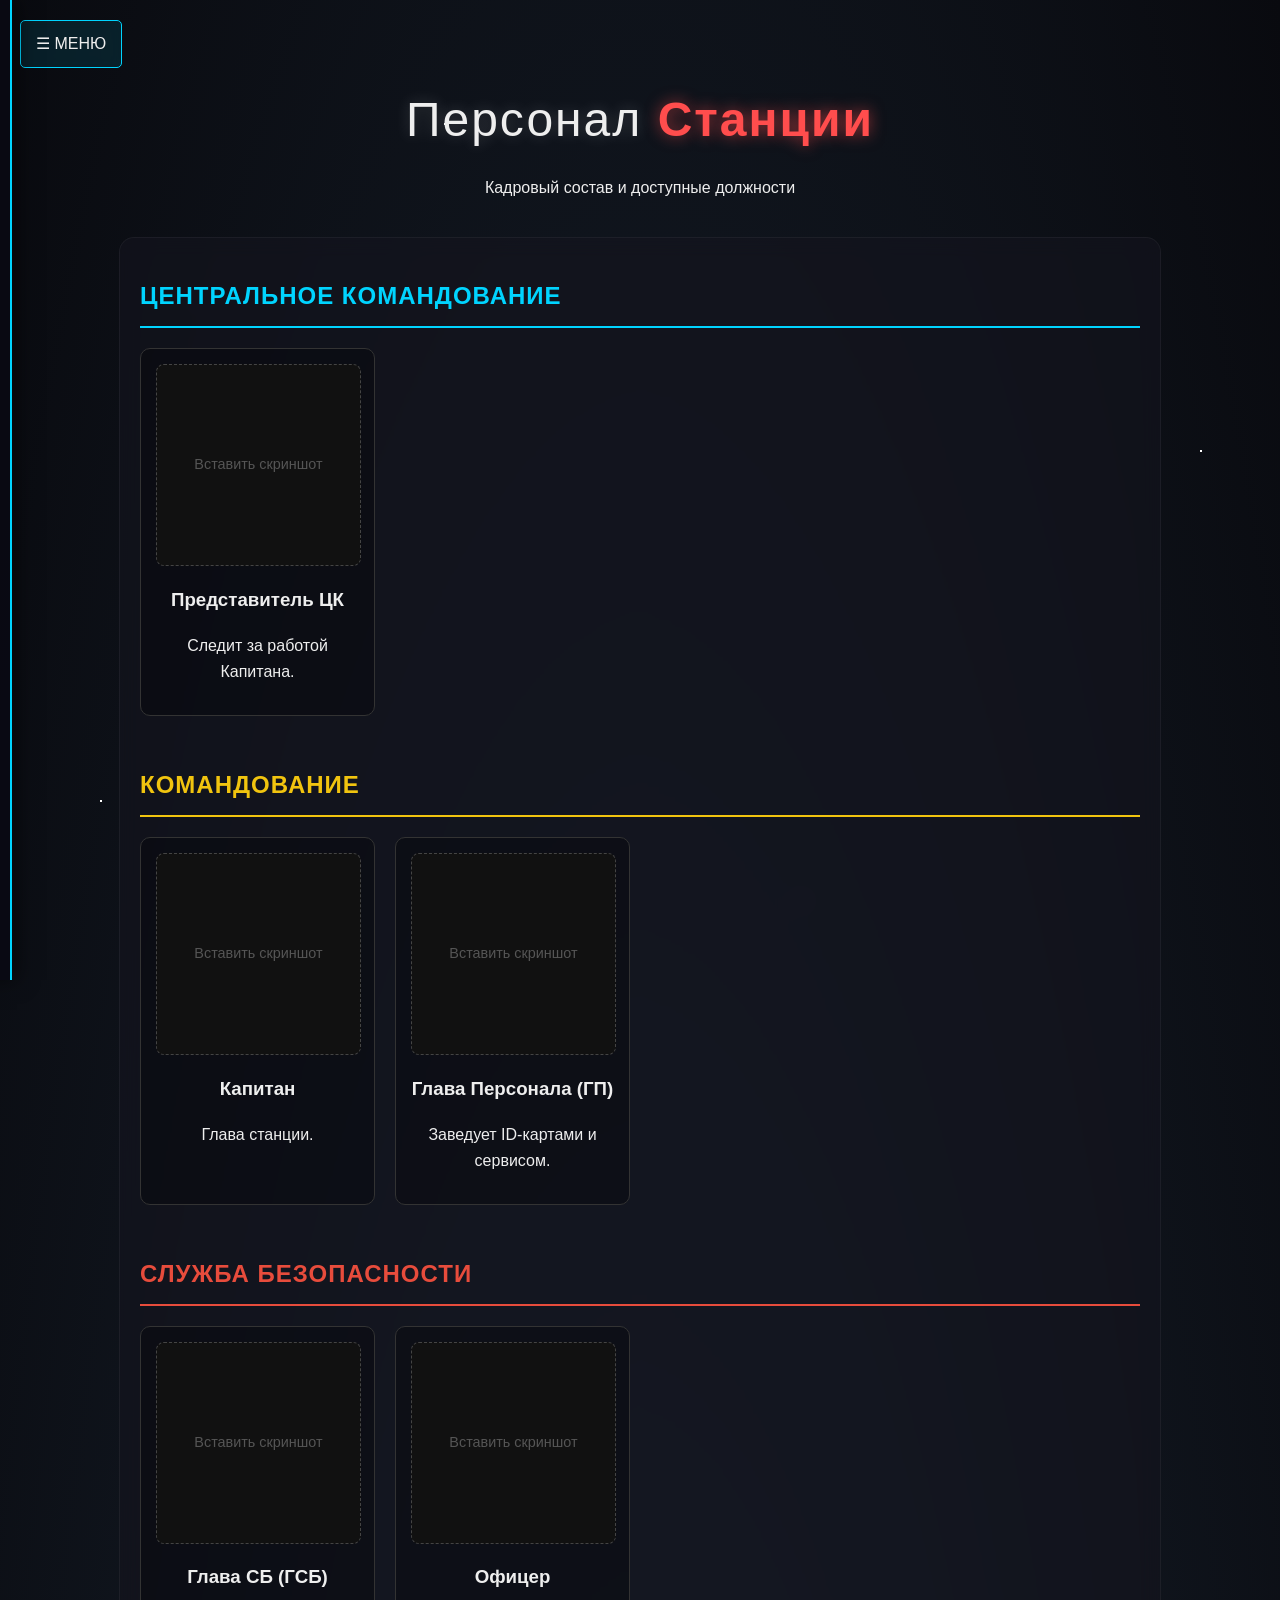
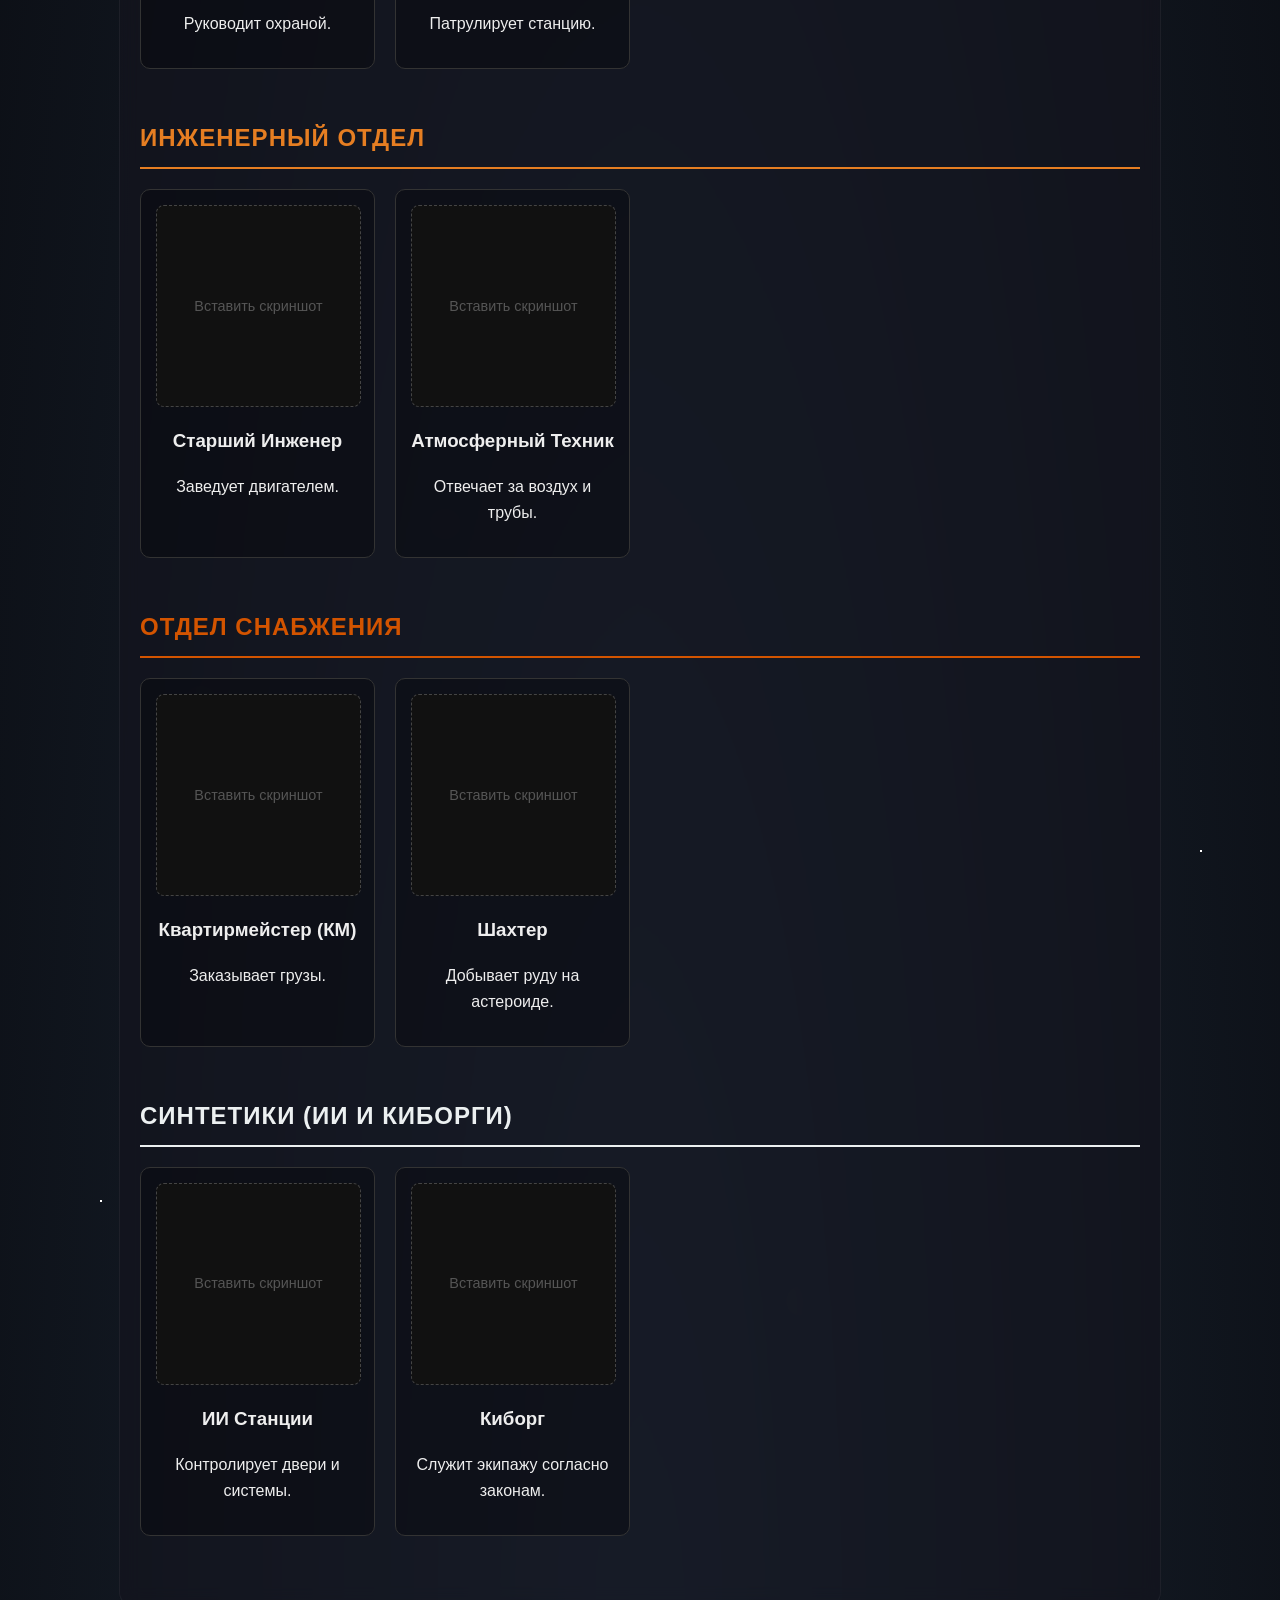
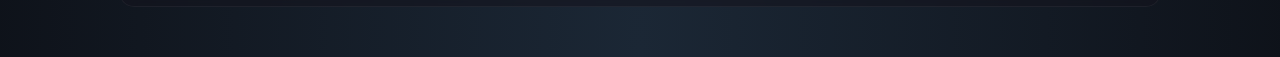
==== jobs.html @ e3b5677e "Create jobs.html" ====
<!DOCTYPE html>
<html lang="ru">
<head>
    <meta charset="UTF-8">
    <meta name="viewport" content="width=device-width, initial-scale=1.0">
    <title>Профессии | NovaCurse</title>
    <link rel="stylesheet" href="style.css">
</head>
<body>
    <div class="space"><div class="stars"></div></div>
    
    <div class="menu-trigger" onclick="toggleMenu()">☰ МЕНЮ</div>
    <aside class="sidebar" id="sidebar">
        <div class="close-btn" onclick="toggleMenu()">×</div>
        <div class="menu-section">
            <h3>Навигация</h3>
            <ul>
                <li><a href="index.html">Главная</a></li>
                <li><a href="laws.html">Коды и Закон</a></li>
                <li><a href="jobs.html">Профессии</a></li>
                <li><a href="srp.html">СРП Отделов</a></li>
            </ul>
        </div>
    </aside>

    <header>
        <h1 class="aesthetic-title">Персонал <span class="red-glow">Станции</span></h1>
        <p>Кадровый состав и доступные должности</p>
    </header>

    <main class="content-wrapper">
        
        <section class="dept-section">
            <h2 class="dept-title dept-cc">Центральное Командование</h2>
            <div class="job-grid">
                <div class="job-card">
                    <div class="job-portrait">Вставить скриншот</div>
                    <h3>Представитель ЦК</h3>
                    <p>Следит за работой Капитана.</p>
                </div>
            </div>
        </section>

        <section class="dept-section">
            <h2 class="dept-title dept-cmd">Командование</h2>
            <div class="job-grid">
                <div class="job-card">
                    <div class="job-portrait">Вставить скриншот</div>
                    <h3>Капитан</h3>
                    <p>Глава станции.</p>
                </div>
                <div class="job-card">
                    <div class="job-portrait">Вставить скриншот</div>
                    <h3>Глава Персонала (ГП)</h3>
                    <p>Заведует ID-картами и сервисом.</p>
                </div>
            </div>
        </section>

        <section class="dept-section">
            <h2 class="dept-title dept-sec">Служба Безопасности</h2>
            <div class="job-grid">
                <div class="job-card">
                    <div class="job-portrait">Вставить скриншот</div>
                    <h3>Глава СБ (ГСБ)</h3>
                    <p>Руководит охраной.</p>
                </div>
                <div class="job-card">
                    <div class="job-portrait">Вставить скриншот</div>
                    <h3>Офицер</h3>
                    <p>Патрулирует станцию.</p>
                </div>
            </div>
        </section>

        <section class="dept-section">
            <h2 class="dept-title dept-eng">Инженерный Отдел</h2>
            <div class="job-grid">
                <div class="job-card">
                    <div class="job-portrait">Вставить скриншот</div>
                    <h3>Старший Инженер</h3>
                    <p>Заведует двигателем.</p>
                </div>
                <div class="job-card">
                    <div class="job-portrait">Вставить скриншот</div>
                    <h3>Атмосферный Техник</h3>
                    <p>Отвечает за воздух и трубы.</p>
                </div>
            </div>
        </section>

        <section class="dept-section">
            <h2 class="dept-title dept-sup">Отдел Снабжения</h2>
            <div class="job-grid">
                <div class="job-card">
                    <div class="job-portrait">Вставить скриншот</div>
                    <h3>Квартирмейстер (КМ)</h3>
                    <p>Заказывает грузы.</p>
                </div>
                <div class="job-card">
                    <div class="job-portrait">Вставить скриншот</div>
                    <h3>Шахтер</h3>
                    <p>Добывает руду на астероиде.</p>
                </div>
            </div>
        </section>

        <section class="dept-section">
            <h2 class="dept-title dept-synth">Синтетики (ИИ и Киборги)</h2>
            <div class="job-grid">
                <div class="job-card">
                    <div class="job-portrait">Вставить скриншот</div>
                    <h3>ИИ Станции</h3>
                    <p>Контролирует двери и системы.</p>
                </div>
                <div class="job-card">
                    <div class="job-portrait">Вставить скриншот</div>
                    <h3>Киборг</h3>
                    <p>Служит экипажу согласно законам.</p>
                </div>
            </div>
        </section>

    </main>

    <script>function toggleMenu() { document.getElementById('sidebar').classList.toggle('active'); }</script>
</body>
</html>
---- style.css ----
body {
    background: radial-gradient(ellipse at bottom, #1B2735 0%, #090A0F 100%);
    color: #eee;
    font-family: 'Segoe UI', Roboto, Helvetica, Arial, sans-serif;
    margin: 0;
    min-height: 100vh;
    overflow-x: hidden;
    line-height: 1.6;
}

/* Космос на фоне */
.space { position: fixed; top: 0; left: 0; width: 100%; height: 100%; z-index: -1; }
.stars { width: 2px; height: 2px; background: transparent; box-shadow: 444px 123px #FFF, 1200px 450px #FFF, 800px 900px #FFF, 200px 300px #FFF, 1500px 100px #FFF, 100px 800px #FFF; animation: animStar 50s linear infinite; }
.stars:after { content: " "; position: absolute; top: 2000px; width: 2px; height: 2px; background: transparent; box-shadow: 444px 123px #FFF, 1200px 450px #FFF, 800px 900px #FFF, 200px 300px #FFF, 1500px 100px #FFF, 100px 800px #FFF; }
@keyframes animStar { from { transform: translateY(0px); } to { transform: translateY(-2000px); } }

/* Шапка и эстетичные заголовки */
header { text-align: center; padding: 50px 20px 20px; }
.glitch-text { font-size: 3em; font-weight: bold; animation: colorShift 4s infinite; text-shadow: 0 0 20px currentColor; }
@keyframes colorShift { 0% { color: #ff3333; } 50% { color: #3388ff; } 100% { color: #ff3333; } }

.aesthetic-title {
    font-size: 3em;
    font-weight: 300;
    letter-spacing: 2px;
    margin-bottom: 5px;
    text-shadow: 0 0 15px rgba(255, 255, 255, 0.2);
}
.red-glow { color: #ff4d4d; text-shadow: 0 0 15px rgba(255, 77, 77, 0.6); font-weight: bold; }

/* Скрытое меню */
.menu-trigger { position: fixed; top: 20px; left: 20px; background: rgba(0, 212, 255, 0.1); padding: 10px 15px; border: 1px solid #00d4ff; cursor: pointer; z-index: 100; border-radius: 5px; transition: 0.3s; backdrop-filter: blur(5px); }
.menu-trigger:hover { background: rgba(0, 212, 255, 0.3); }
.sidebar { position: fixed; left: -280px; top: 0; width: 250px; height: 100%; background: rgba(10, 10, 20, 0.95); border-right: 2px solid #00d4ff; transition: 0.4s cubic-bezier(0.4, 0, 0.2, 1); z-index: 1000; padding: 40px 20px; box-shadow: 5px 0 20px rgba(0,0,0,0.5); }
.sidebar.active { left: 0; }
.close-btn { position: absolute; top: 10px; right: 20px; font-size: 30px; cursor: pointer; color: #00d4ff; }
.menu-section a { display: block; color: #00d4ff; text-decoration: none; padding: 12px 0; border-bottom: 1px solid #222; transition: 0.2s; }
.menu-section a:hover { padding-left: 10px; color: #fff; border-bottom-color: #00d4ff; }

/* Контентные блоки */
.content-wrapper { max-width: 1000px; margin: 0 auto; padding: 20px; background: rgba(20, 20, 30, 0.6); border-radius: 15px; border: 1px solid rgba(255,255,255,0.05); backdrop-filter: blur(10px); margin-bottom: 50px; }

/* --- КОДЫ УГРОЗЫ --- */
.alert-code { border-left: 5px solid; padding: 20px; margin: 20px 0; background: rgba(0, 0, 0, 0.4); border-radius: 0 10px 10px 0; }
.alert-code h3 { margin-top: 0; display: flex; align-items: center; gap: 10px; }
.code-green { border-color: #2ecc71; } .code-green h3 { color: #2ecc71; }
.code-blue { border-color: #3498db; } .code-blue h3 { color: #3498db; }
.code-yellow { border-color: #f1c40f; } .code-yellow h3 { color: #f1c40f; }
.code-amber { border-color: #e67e22; } .code-amber h3 { color: #e67e22; }
.code-red { border-color: #e74c3c; } .code-red h3 { color: #e74c3c; }
.code-purple { border-color: #9b59b6; } .code-purple h3 { color: #9b59b6; }

/* --- ПРОФЕССИИ --- */
.dept-section { margin-bottom: 50px; }
.dept-title { border-bottom: 2px solid; padding-bottom: 10px; margin-bottom: 20px; text-transform: uppercase; letter-spacing: 1px; }
.job-grid { display: grid; grid-template-columns: repeat(auto-fill, minmax(220px, 1fr)); gap: 20px; }
.job-card { background: rgba(0,0,0,0.3); border: 1px solid #333; border-radius: 10px; padding: 15px; text-align: center; transition: 0.3s; }
.job-card:hover { transform: translateY(-5px); box-shadow: 0 5px 15px rgba(0,0,0,0.5); }
/* Место под скриншот персонажа */
.job-portrait { width: 100%; height: 200px; background: #111; border-radius: 8px; margin-bottom: 15px; display: flex; align-items: center; justify-content: center; color: #555; border: 1px dashed #444; font-size: 0.9em; }

/* Цвета отделов */
.dept-cmd { border-color: #f1c40f; color: #f1c40f; }
.dept-sec { border-color: #e74c3c; color: #e74c3c; }
.dept-eng { border-color: #e67e22; color: #e67e22; }
.dept-srv { border-color: #2ecc71; color: #2ecc71; }
.dept-sup { border-color: #d35400; color: #d35400; }
.dept-cc { border-color: #00d4ff; color: #00d4ff; }
.dept-synth { border-color: #ecf0f1; color: #ecf0f1; }
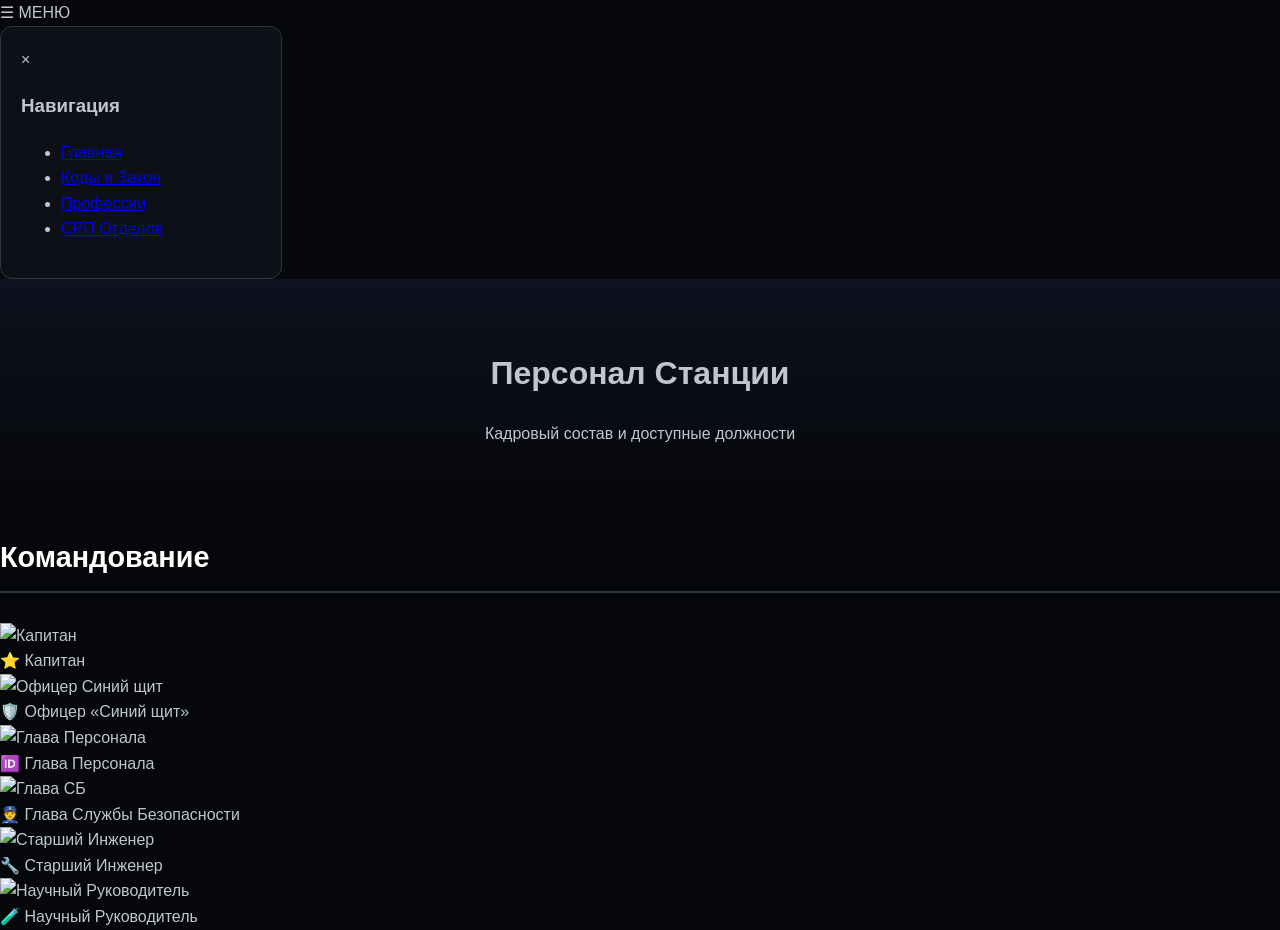
==== commit 56909ab8: "Update jobs.html" ====
--- a/jobs.html
+++ b/jobs.html
@@ -28,101 +28,53 @@
         <p>Кадровый состав и доступные должности</p>
     </header>
 
-    <main class="content-wrapper">
-        
-        <section class="dept-section">
-            <h2 class="dept-title dept-cc">Центральное Командование</h2>
-            <div class="job-grid">
-                <div class="job-card">
-                    <div class="job-portrait">Вставить скриншот</div>
-                    <h3>Представитель ЦК</h3>
-                    <p>Следит за работой Капитана.</p>
-                </div>
-            </div>
-        </section>
+<h2 class="section-title">Командование</h2>
+<div class="jobs-grid">
+    <div class="job-card">
+        <img src="images/captain.png" alt="Капитан" class="job-sprite">
+        <div class="job-info">
+            <span class="job-icon">⭐</span>
+            <span class="job-name">Капитан</span>
+        </div>
+    </div>
 
-        <section class="dept-section">
-            <h2 class="dept-title dept-cmd">Командование</h2>
-            <div class="job-grid">
-                <div class="job-card">
-                    <div class="job-portrait">Вставить скриншот</div>
-                    <h3>Капитан</h3>
-                    <p>Глава станции.</p>
-                </div>
-                <div class="job-card">
-                    <div class="job-portrait">Вставить скриншот</div>
-                    <h3>Глава Персонала (ГП)</h3>
-                    <p>Заведует ID-картами и сервисом.</p>
-                </div>
-            </div>
-        </section>
+    <div class="job-card">
+        <img src="images/blue_shield.png" alt="Офицер Синий щит" class="job-sprite">
+        <div class="job-info">
+            <span class="job-icon">🛡️</span>
+            <span class="job-name">Офицер «Синий щит»</span>
+        </div>
+    </div>
 
-        <section class="dept-section">
-            <h2 class="dept-title dept-sec">Служба Безопасности</h2>
-            <div class="job-grid">
-                <div class="job-card">
-                    <div class="job-portrait">Вставить скриншот</div>
-                    <h3>Глава СБ (ГСБ)</h3>
-                    <p>Руководит охраной.</p>
-                </div>
-                <div class="job-card">
-                    <div class="job-portrait">Вставить скриншот</div>
-                    <h3>Офицер</h3>
-                    <p>Патрулирует станцию.</p>
-                </div>
-            </div>
-        </section>
+    <div class="job-card">
+        <img src="images/hop.png" alt="Глава Персонала" class="job-sprite">
+        <div class="job-info">
+            <span class="job-icon">🆔</span>
+            <span class="job-name">Глава Персонала</span>
+        </div>
+    </div>
 
-        <section class="dept-section">
-            <h2 class="dept-title dept-eng">Инженерный Отдел</h2>
-            <div class="job-grid">
-                <div class="job-card">
-                    <div class="job-portrait">Вставить скриншот</div>
-                    <h3>Старший Инженер</h3>
-                    <p>Заведует двигателем.</p>
-                </div>
-                <div class="job-card">
-                    <div class="job-portrait">Вставить скриншот</div>
-                    <h3>Атмосферный Техник</h3>
-                    <p>Отвечает за воздух и трубы.</p>
-                </div>
-            </div>
-        </section>
+    <div class="job-card">
+        <img src="images/hos.png" alt="Глава СБ" class="job-sprite">
+        <div class="job-info">
+            <span class="job-icon">👮</span>
+            <span class="job-name">Глава Службы Безопасности</span>
+        </div>
+    </div>
 
-        <section class="dept-section">
-            <h2 class="dept-title dept-sup">Отдел Снабжения</h2>
-            <div class="job-grid">
-                <div class="job-card">
-                    <div class="job-portrait">Вставить скриншот</div>
-                    <h3>Квартирмейстер (КМ)</h3>
-                    <p>Заказывает грузы.</p>
-                </div>
-                <div class="job-card">
-                    <div class="job-portrait">Вставить скриншот</div>
-                    <h3>Шахтер</h3>
-                    <p>Добывает руду на астероиде.</p>
-                </div>
-            </div>
-        </section>
+    <div class="job-card">
+        <img src="images/ce.png" alt="Старший Инженер" class="job-sprite">
+        <div class="job-info">
+            <span class="job-icon">🔧</span>
+            <span class="job-name">Старший Инженер</span>
+        </div>
+    </div>
 
-        <section class="dept-section">
-            <h2 class="dept-title dept-synth">Синтетики (ИИ и Киборги)</h2>
-            <div class="job-grid">
-                <div class="job-card">
-                    <div class="job-portrait">Вставить скриншот</div>
-                    <h3>ИИ Станции</h3>
-                    <p>Контролирует двери и системы.</p>
-                </div>
-                <div class="job-card">
-                    <div class="job-portrait">Вставить скриншот</div>
-                    <h3>Киборг</h3>
-                    <p>Служит экипажу согласно законам.</p>
-                </div>
-            </div>
-        </section>
-
-    </main>
-
-    <script>function toggleMenu() { document.getElementById('sidebar').classList.toggle('active'); }</script>
-</body>
-</html>
+    <div class="job-card">
+        <img src="images/rd.png" alt="Научный Руководитель" class="job-sprite">
+        <div class="job-info">
+            <span class="job-icon">🧪</span>
+            <span class="job-name">Научный Руководитель</span>
+        </div>
+    </div>
+</div>
--- a/style.css
+++ b/style.css
@@ -1,69 +1,545 @@
-body {
-    background: radial-gradient(ellipse at bottom, #1B2735 0%, #090A0F 100%);
-    color: #eee;
-    font-family: 'Segoe UI', Roboto, Helvetica, Arial, sans-serif;
+/* =========================================
+   1. ПЕРЕМЕННЫЕ И ОСНОВА
+   ========================================= */
+:root {
+    --bg-color: #05070a;
+    --card-bg: rgba(22, 27, 34, 0.6); /* Полупрозрачность для блюра */
+    --sidebar-bg: rgba(15, 18, 25, 0.9);
+    --text-color: #c0c5ce;
+    --accent-blue: #58a6ff;
+    
+    /* Сочные цвета отделов */
+    --cmd-color: #ffcc00;
+    --sec-color: #ff4444;
+    --eng-color: #ff8800;
+    --med-color: #00ccff;
+    --sci-color: #ff00ff;
+    --cargo-color: #bb8844;
+    --srv-color: #44ff44;
+}
+
+html, body {
     margin: 0;
+    padding: 0;
+    width: 100%;
     min-height: 100vh;
+    color: var(--text-color);
+    font-family: 'Segoe UI', Tahoma, Geneva, Verdana, sans-serif;
+    line-height: 1.6;
     overflow-x: hidden;
-    line-height: 1.6;
-}
-
-/* Космос на фоне */
-.space { position: fixed; top: 0; left: 0; width: 100%; height: 100%; z-index: -1; }
-.stars { width: 2px; height: 2px; background: transparent; box-shadow: 444px 123px #FFF, 1200px 450px #FFF, 800px 900px #FFF, 200px 300px #FFF, 1500px 100px #FFF, 100px 800px #FFF; animation: animStar 50s linear infinite; }
-.stars:after { content: " "; position: absolute; top: 2000px; width: 2px; height: 2px; background: transparent; box-shadow: 444px 123px #FFF, 1200px 450px #FFF, 800px 900px #FFF, 200px 300px #FFF, 1500px 100px #FFF, 100px 800px #FFF; }
-@keyframes animStar { from { transform: translateY(0px); } to { transform: translateY(-2000px); } }
-
-/* Шапка и эстетичные заголовки */
-header { text-align: center; padding: 50px 20px 20px; }
-.glitch-text { font-size: 3em; font-weight: bold; animation: colorShift 4s infinite; text-shadow: 0 0 20px currentColor; }
-@keyframes colorShift { 0% { color: #ff3333; } 50% { color: #3388ff; } 100% { color: #ff3333; } }
-
-.aesthetic-title {
-    font-size: 3em;
-    font-weight: 300;
-    letter-spacing: 2px;
-    margin-bottom: 5px;
-    text-shadow: 0 0 15px rgba(255, 255, 255, 0.2);
-}
-.red-glow { color: #ff4d4d; text-shadow: 0 0 15px rgba(255, 77, 77, 0.6); font-weight: bold; }
-
-/* Скрытое меню */
-.menu-trigger { position: fixed; top: 20px; left: 20px; background: rgba(0, 212, 255, 0.1); padding: 10px 15px; border: 1px solid #00d4ff; cursor: pointer; z-index: 100; border-radius: 5px; transition: 0.3s; backdrop-filter: blur(5px); }
-.menu-trigger:hover { background: rgba(0, 212, 255, 0.3); }
-.sidebar { position: fixed; left: -280px; top: 0; width: 250px; height: 100%; background: rgba(10, 10, 20, 0.95); border-right: 2px solid #00d4ff; transition: 0.4s cubic-bezier(0.4, 0, 0.2, 1); z-index: 1000; padding: 40px 20px; box-shadow: 5px 0 20px rgba(0,0,0,0.5); }
-.sidebar.active { left: 0; }
-.close-btn { position: absolute; top: 10px; right: 20px; font-size: 30px; cursor: pointer; color: #00d4ff; }
-.menu-section a { display: block; color: #00d4ff; text-decoration: none; padding: 12px 0; border-bottom: 1px solid #222; transition: 0.2s; }
-.menu-section a:hover { padding-left: 10px; color: #fff; border-bottom-color: #00d4ff; }
-
-/* Контентные блоки */
-.content-wrapper { max-width: 1000px; margin: 0 auto; padding: 20px; background: rgba(20, 20, 30, 0.6); border-radius: 15px; border: 1px solid rgba(255,255,255,0.05); backdrop-filter: blur(10px); margin-bottom: 50px; }
-
-/* --- КОДЫ УГРОЗЫ --- */
-.alert-code { border-left: 5px solid; padding: 20px; margin: 20px 0; background: rgba(0, 0, 0, 0.4); border-radius: 0 10px 10px 0; }
-.alert-code h3 { margin-top: 0; display: flex; align-items: center; gap: 10px; }
-.code-green { border-color: #2ecc71; } .code-green h3 { color: #2ecc71; }
-.code-blue { border-color: #3498db; } .code-blue h3 { color: #3498db; }
-.code-yellow { border-color: #f1c40f; } .code-yellow h3 { color: #f1c40f; }
-.code-amber { border-color: #e67e22; } .code-amber h3 { color: #e67e22; }
-.code-red { border-color: #e74c3c; } .code-red h3 { color: #e74c3c; }
-.code-purple { border-color: #9b59b6; } .code-purple h3 { color: #9b59b6; }
-
-/* --- ПРОФЕССИИ --- */
-.dept-section { margin-bottom: 50px; }
-.dept-title { border-bottom: 2px solid; padding-bottom: 10px; margin-bottom: 20px; text-transform: uppercase; letter-spacing: 1px; }
-.job-grid { display: grid; grid-template-columns: repeat(auto-fill, minmax(220px, 1fr)); gap: 20px; }
-.job-card { background: rgba(0,0,0,0.3); border: 1px solid #333; border-radius: 10px; padding: 15px; text-align: center; transition: 0.3s; }
-.job-card:hover { transform: translateY(-5px); box-shadow: 0 5px 15px rgba(0,0,0,0.5); }
-/* Место под скриншот персонажа */
-.job-portrait { width: 100%; height: 200px; background: #111; border-radius: 8px; margin-bottom: 15px; display: flex; align-items: center; justify-content: center; color: #555; border: 1px dashed #444; font-size: 0.9em; }
-
-/* Цвета отделов */
-.dept-cmd { border-color: #f1c40f; color: #f1c40f; }
-.dept-sec { border-color: #e74c3c; color: #e74c3c; }
-.dept-eng { border-color: #e67e22; color: #e67e22; }
-.dept-srv { border-color: #2ecc71; color: #2ecc71; }
-.dept-sup { border-color: #d35400; color: #d35400; }
-.dept-cc { border-color: #00d4ff; color: #00d4ff; }
-.dept-synth { border-color: #ecf0f1; color: #ecf0f1; }
+    scroll-behavior: smooth;
+    background-color: var(--bg-color);
+}
+
+body { background: transparent !important; }
+
+#starfield {
+    position: fixed;
+    top: 0; left: 0;
+    width: 100%; height: 100%;
+    z-index: -2;
+    background: radial-gradient(circle at center, #1a1f2c 0%, #05070a 100%);
+}
+
+/* =========================================
+   2. ШАПКА И АНИМАЦИИ
+   ========================================= */
+header {
+    background: linear-gradient(180deg, rgba(17, 20, 36, 0.8) 0%, rgba(15, 17, 26, 0) 100%);
+    text-align: center;
+    padding: 3rem 1rem;
+}
+
+.glitch-text {
+    font-size: 3.5rem;
+    font-weight: 800;
+    animation: novaColor 10s infinite alternate ease-in-out, novaGlow 4s infinite alternate;
+}
+
+@keyframes novaColor {
+    0% { color: #4facfe; }
+    50% { color: #ff4d4d; }
+    100% { color: #a371f7; }
+}
+
+@keyframes novaGlow {
+    from { text-shadow: 0 0 10px rgba(79, 172, 254, 0.4); }
+    to { text-shadow: 0 0 25px rgba(163, 113, 247, 0.7); }
+}
+
+/* =========================================
+   3. МАКЕТ КОНТЕЙНЕРА
+   ========================================= */
+.container {
+    display: flex;
+    max-width: 1400px;
+    margin: 0 auto;
+    padding: 0 20px 40px 20px;
+    gap: 25px;
+    align-items: flex-start;
+}
+
+.sidebar {
+    width: 240px;
+    background: var(--sidebar-bg);
+    padding: 20px;
+    border-radius: 12px;
+    border: 1px solid #30363d;
+    position: sticky;
+    top: 20px;
+    z-index: 10;
+}
+
+.main-content { flex: 1; min-width: 0; }
+
+/* =========================================
+   4. ГЛАВНАЯ СЕТКА (КНОПКИ ИНДЕКСА)
+   ========================================= */
+.main-grid {
+    display: grid;
+    grid-template-columns: repeat(auto-fit, minmax(300px, 1fr));
+    gap: 25px;
+    padding: 20px 0;
+}
+
+.grid-card {
+    background: var(--card-bg);
+    backdrop-filter: blur(8px);
+    border: 1px solid #30363d;
+    border-radius: 16px;
+    padding: 40px 20px;
+    text-align: center;
+    text-decoration: none;
+    color: white;
+    display: flex;
+    flex-direction: column;
+    align-items: center;
+    transition: all 0.3s ease;
+}
+
+.grid-card:hover {
+    transform: translateY(-10px);
+    border-color: var(--accent-blue);
+    box-shadow: 0 10px 30px rgba(88, 166, 255, 0.2);
+}
+
+.card-icon { font-size: 4rem; margin-bottom: 20px; }
+
+/* =========================================
+   5. СЕТКА ОТДЕЛОВ (СРП ПЛИТКИ)
+   ========================================= */
+.section-title {
+    border-bottom: 2px solid #30363d;
+    padding-bottom: 10px;
+    margin-bottom: 30px;
+    font-size: 1.8rem;
+    color: #fff;
+}
+
+.dept-grid {
+    display: grid;
+    grid-template-columns: repeat(auto-fill, 260px); 
+    gap: 25px;
+    width: 100%;
+    margin-bottom: 40px;
+}
+
+.dept-card {
+    background: linear-gradient(145deg, rgba(30, 35, 45, 0.7), rgba(15, 18, 25, 0.8));
+    backdrop-filter: blur(12px);
+    border: 1px solid rgba(255, 255, 255, 0.1);
+    border-radius: 12px;
+    text-decoration: none;
+    transition: all 0.4s cubic-bezier(0.175, 0.885, 0.32, 1.275);
+    display: flex;
+    flex-direction: column;
+    overflow: hidden;
+    position: relative;
+    height: 190px;
+    box-shadow: 0 4px 15px rgba(0, 0, 0, 0.3);
+}
+
+/* Свечение при наведении */
+.dept-card::before {
+    content: '';
+    position: absolute;
+    top: 0; left: 0; right: 0; bottom: 0;
+    background: radial-gradient(circle at center, var(--glow-color), transparent 75%);
+    opacity: 0;
+    transition: opacity 0.4s ease;
+    z-index: 0;
+}
+
+.dept-card-inner {
+    padding: 25px;
+    height: 100%;
+    display: flex;
+    flex-direction: column;
+    align-items: center;
+    justify-content: center;
+    z-index: 1;
+}
+
+.dept-icon { 
+    font-size: 3.5rem; 
+    filter: drop-shadow(0 0 8px rgba(0,0,0,0.5));
+    transition: transform 0.3s ease;
+    animation: floatingIcon 4s ease-in-out infinite;
+}
+
+.dept-name {
+    color: #fff;
+    font-weight: 700;
+    font-size: 0.85rem;
+    text-transform: uppercase;
+    letter-spacing: 1.2px;
+    margin-top: 18px;
+    text-align: center;
+    text-shadow: 0 2px 4px rgba(0,0,0,0.5);
+}
+
+.dept-card:hover {
+    transform: translateY(-8px) scale(1.02);
+    border-color: rgba(255, 255, 255, 0.3);
+    box-shadow: 0 15px 35px rgba(0, 0, 0, 0.5);
+}
+
+.dept-card:hover::before {
+    opacity: 1;
+}
+
+.dept-card:hover .dept-icon {
+    transform: scale(1.1);
+}
+
+/* Цвета и свечение отделов */
+.dept-card.cmd { --glow-color: rgba(255, 204, 0, 0.15); border-bottom: 4px solid var(--cmd-color); }
+.dept-card.sec { --glow-color: rgba(255, 68, 68, 0.15); border-bottom: 4px solid var(--sec-color); }
+.dept-card.med { --glow-color: rgba(0, 204, 255, 0.15); border-bottom: 4px solid var(--med-color); }
+.dept-card.sci { --glow-color: rgba(255, 0, 255, 0.15); border-bottom: 4px solid var(--sci-color); }
+.dept-card.eng { --glow-color: rgba(255, 136, 0, 0.15); border-bottom: 4px solid var(--eng-color); }
+.dept-card.cargo { --glow-color: rgba(187, 136, 68, 0.15); border-bottom: 4px solid var(--cargo-color); }
+.dept-card.srv { --glow-color: rgba(68, 255, 68, 0.15); border-bottom: 4px solid var(--srv-color); }
+
+@keyframes floatingIcon {
+    0%, 100% { transform: translateY(0); }
+    50% { transform: translateY(-6px); }
+}
+
+/* =========================================
+   6. КАРТОЧКИ ТЕКСТА
+   ========================================= */
+section, .card {
+    background: var(--card-bg);
+    backdrop-filter: blur(10px);
+    border: 1px solid #30363d;
+    border-radius: 12px;
+    padding: 30px;
+    margin-bottom: 25px;
+    border-left: 5px solid var(--accent-blue);
+}
+
+.card-cmd { border-left-color: var(--cmd-color); }
+.card-sec { border-left-color: var(--sec-color); }
+.card-med { border-left-color: var(--med-color); }
+.card-eng { border-left-color: var(--eng-color); }
+
+.card ul { list-style: none; padding-left: 0; }
+.card li { position: relative; padding-left: 25px; margin-bottom: 12px; color: var(--text-color); }
+.card li::before { content: "●"; position: absolute; left: 0; color: inherit; }
+
+/* =========================================
+   7. АДАПТИВНОСТЬ
+   ========================================= */
+@media (max-width: 1000px) {
+    .container { flex-direction: column; }
+    .sidebar { width: 100%; position: relative; }
+    .dept-grid { 
+        grid-template-columns: repeat(auto-fit, minmax(240px, 1fr)); 
+    }
+}
+/* Стили для уровней угроз */
+.threat-container {
+    margin-top: 20px;
+    display: flex;
+    flex-direction: column;
+    gap: 15px;
+}
+
+.threat-item {
+    background: rgba(22, 27, 34, 0.4);
+    backdrop-filter: blur(10px);
+    border: 1px solid rgba(255, 255, 255, 0.1);
+    border-radius: 12px;
+    overflow: hidden;
+    transition: all 0.3s ease;
+}
+
+.threat-header {
+    padding: 20px;
+    cursor: pointer;
+    display: flex;
+    align-items: center;
+    list-style: none;
+    position: relative;
+}
+
+.threat-header::-webkit-details-marker { display: none; }
+
+.status-indicator {
+    width: 12px;
+    height: 12px;
+    border-radius: 50%;
+    margin-right: 15px;
+    display: inline-block;
+}
+
+.green .status-indicator {
+    background-color: #2ea043;
+    box-shadow: 0 0 10px #2ea043;
+}
+
+.status-name {
+    font-weight: 800;
+    text-transform: uppercase;
+    margin-right: 20px;
+}
+
+.green .status-name { color: #2ea043; }
+
+.threat-desc-short {
+    color: #8b949e;
+    font-size: 0.9rem;
+}
+
+.threat-content {
+    padding: 0 25px 25px 50px;
+    border-top: 1px solid rgba(255, 255, 255, 0.05);
+    animation: fadeIn 0.4s ease;
+}
+
+.announcement-box {
+    background: rgba(46, 160, 67, 0.1);
+    border-left: 4px solid #2ea043;
+    padding: 15px;
+    border-radius: 4px;
+    margin: 20px 0;
+}
+
+.play-btn {
+    background: #2ea043;
+    color: white;
+    border: none;
+    padding: 8px 16px;
+    border-radius: 6px;
+    cursor: pointer;
+    font-weight: 600;
+    transition: 0.2s;
+}
+
+.play-btn:hover { background: #3fb950; transform: scale(1.05); }
+
+.threat-info-grid {
+    display: grid;
+    grid-template-columns: 1fr 1fr;
+    gap: 20px;
+    margin-top: 20px;
+}
+
+.info-block h4 {
+    color: #fff;
+    margin-bottom: 8px;
+    border-bottom: 1px solid rgba(255,255,255,0.1);
+    padding-bottom: 5px;
+}
+
+@keyframes fadeIn {
+    from { opacity: 0; transform: translateY(-10px); }
+    to { opacity: 1; transform: translateY(0); }
+}
+/* Цвета для Синего кода */
+.threat-item.blue { border-left: 5px solid #0056b3; }
+.threat-item.blue .status-indicator, 
+.threat-item.blue .status-name { 
+    color: #58a6ff; 
+}
+.blue .status-indicator {
+    background-color: #58a6ff;
+    box-shadow: 0 0 10px #58a6ff;
+}
+.threat-item.blue .announcement-box {
+    background: rgba(88, 166, 255, 0.1);
+    border-left: 4px solid #58a6ff;
+}
+.threat-item.blue .play-btn {
+    background: #0056b3;
+}
+.threat-item.blue .play-btn:hover {
+    background: #0070e0;
+    box-shadow: 0 0 15px #58a6ff;
+}
+/* Цвета для Желтого кода */
+.threat-item.yellow { border-left: 5px solid #d29922; }
+.threat-item.yellow .status-indicator, 
+.threat-item.yellow .status-name { 
+    color: #e3b341; 
+}
+.yellow .status-indicator {
+    background-color: #e3b341;
+    box-shadow: 0 0 10px #e3b341;
+}
+.threat-item.yellow .announcement-box {
+    background: rgba(227, 179, 65, 0.1);
+    border-left: 4px solid #e3b341;
+}
+.threat-item.yellow .play-btn {
+    background: #d29922;
+    color: #0d1117; /* Темный текст для контраста на желтом */
+}
+.threat-item.yellow .play-btn:hover {
+    background: #f1b622;
+    box-shadow: 0 0 15px #e3b341;
+}
+/* Цвета для Фиолетового кода */
+.threat-item.violet { border-left: 5px solid #a371f7; }
+.threat-item.violet .status-indicator, 
+.threat-item.violet .status-name { 
+    color: #a371f7; 
+}
+.violet .status-indicator {
+    background-color: #a371f7;
+    box-shadow: 0 0 10px #a371f7;
+}
+.threat-item.violet .announcement-box {
+    background: rgba(163, 113, 247, 0.1);
+    border-left: 4px solid #a371f7;
+}
+.threat-item.violet .play-btn {
+    background: #7d46e4;
+}
+.threat-item.violet .play-btn:hover {
+    background: #905cf2;
+    box-shadow: 0 0 15px #a371f7;
+}
+
+/* Особенность для фиолетового контента: акцент на запретах */
+.threat-item.violet b {
+    color: #f85149; /* Красный акцент для слова ЗАПРЕЩЕНА */
+}
+/* Уровень угрозы Гамма — в цвет скриншота */
+.threat-item.gamma { 
+    border-left: 5px solid #a35b71; /* Тот самый розовато-бордовый цвет */
+    background: rgba(163, 91, 113, 0.05); 
+}
+
+.threat-item.gamma .status-indicator, 
+.threat-item.gamma .status-name { 
+    color: #c47c92; 
+}
+
+.gamma .status-indicator {
+    background-color: #c47c92;
+    box-shadow: 0 0 10px rgba(163, 91, 113, 0.5);
+    /* Анимация мигания полностью удалена */
+}
+
+.threat-item.gamma .announcement-box {
+    background: rgba(163, 91, 113, 0.15);
+    border: 1px solid rgba(163, 91, 113, 0.3);
+    border-left: 6px solid #a35b71;
+}
+
+.threat-item.gamma .play-btn {
+    background: #a35b71;
+    color: #fff;
+}
+
+.threat-item.gamma .play-btn:hover {
+    background: #c47c92;
+    box-shadow: 0 0 15px rgba(196, 124, 146, 0.4);
+}
+
+/* Цвет важных акцентов внутри текста */
+.threat-item.gamma b {
+    color: #db97ab;
+}
+/* Уровень угрозы Сьерра — Цвет со скриншота */
+.threat-item.sierra { 
+    border-left: 5px solid #28a99e; /* Бирюзовый оттенок из примера */
+    background: rgba(40, 169, 158, 0.05); 
+}
+
+.threat-item.sierra .status-indicator, 
+.threat-item.sierra .status-name { 
+    color: #38c8bc; 
+}
+
+.sierra .status-indicator {
+    background-color: #38c8bc;
+    box-shadow: 0 0 10px #28a99e;
+}
+
+.threat-item.sierra .announcement-box {
+    background: rgba(40, 169, 158, 0.1);
+    border: 1px solid rgba(40, 169, 158, 0.2);
+    border-left: 6px solid #28a99e;
+}
+
+.threat-item.sierra .play-btn {
+    background: #28a99e;
+    color: #fff;
+}
+
+.threat-item.sierra .play-btn:hover {
+    background: #38c8bc;
+    box-shadow: 0 0 15px rgba(56, 200, 188, 0.4);
+}
+
+/* Акценты для текста Сьерра-кода */
+.threat-item.sierra b {
+    color: #4df0e1;
+}
+/* Уровень угрозы Дельта — Глубокий красный из скриншота */
+.threat-item.delta { 
+    border-left: 5px solid #5a1414; /* Темно-бордовый оттенок */
+    background: rgba(90, 20, 20, 0.1); 
+}
+
+.threat-item.delta .status-indicator, 
+.threat-item.delta .status-name { 
+    color: #cc3333; 
+}
+
+.delta .status-indicator {
+    background-color: #ff0000;
+    box-shadow: 0 0 15px #ff0000;
+}
+
+.threat-item.delta .announcement-box {
+    background: rgba(90, 20, 20, 0.3);
+    border: 1px solid rgba(255, 0, 0, 0.2);
+    border-left: 6px solid #ff0000;
+    animation: deltaPulse 2s infinite; /* Эффект тревоги */
+}
+
+.threat-item.delta .play-btn {
+    background: #5a1414;
+    color: #fff;
+    border: 1px solid #cc3333;
+}
+
+.threat-item.delta .play-btn:hover {
+    background: #cc3333;
+    box-shadow: 0 0 20px rgba(204, 51, 51, 0.5);
+}
+
+/* Красные акценты для критической информации */
+.threat-item.delta b {
+    color: #ff4444;
+}
+
+@keyframes deltaPulse {
+    0% { box-shadow: inset 0 0 0px rgba(255, 0, 0, 0); }
+    50% { box-shadow: inset 0 0 15px rgba(255, 0, 0, 0.2); }
+    100% { box-shadow: inset 0 0 0px rgba(255, 0, 0, 0); }
+}
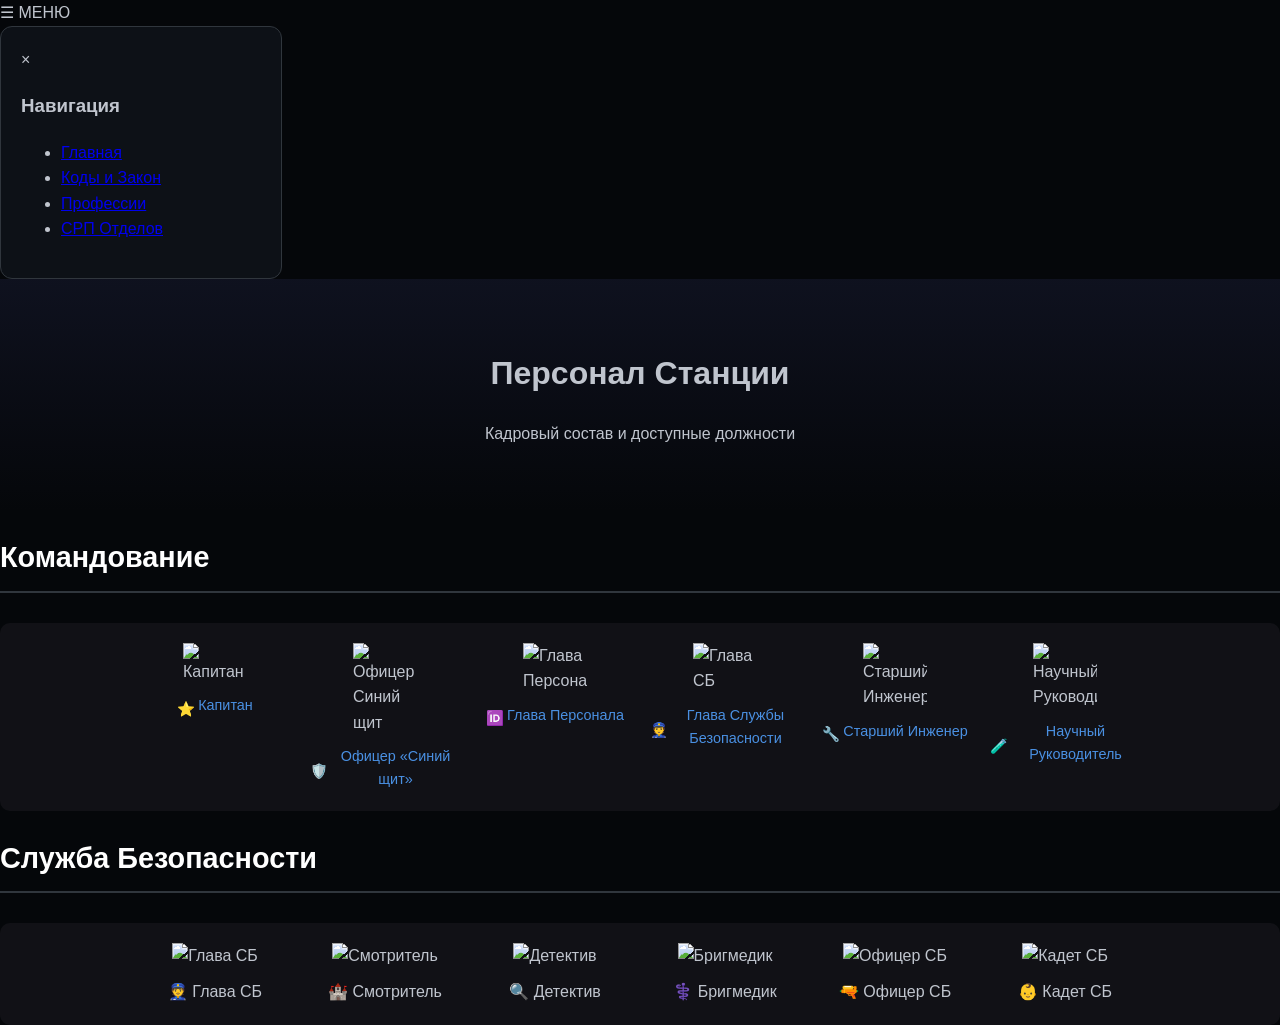
==== commit d559fbb1: "Update jobs.html" ====
--- a/jobs.html
+++ b/jobs.html
@@ -78,3 +78,67 @@
         </div>
     </div>
 </div>
+<h2 class="section-title">Служба Безопасности</h2>
+<div class="jobs-section">
+    <div class="jobs-grid">
+        <div class="job-card">
+            <div class="sprite-container">
+                <img src="images/hos.png" alt="Глава СБ" class="job-sprite">
+            </div>
+            <div class="job-footer">
+                <span class="job-icon">👮</span>
+                <span class="job-title">Глава СБ</span>
+            </div>
+        </div>
+
+        <div class="job-card">
+            <div class="sprite-container">
+                <img src="images/warden.png" alt="Смотритель" class="job-sprite">
+            </div>
+            <div class="job-footer">
+                <span class="job-icon">🏰</span>
+                <span class="job-title">Смотритель</span>
+            </div>
+        </div>
+
+        <div class="job-card">
+            <div class="sprite-container">
+                <img src="images/detective.png" alt="Детектив" class="job-sprite">
+            </div>
+            <div class="job-footer">
+                <span class="job-icon">🔍</span>
+                <span class="job-title">Детектив</span>
+            </div>
+        </div>
+
+        <div class="job-card">
+            <div class="sprite-container">
+                <img src="images/brigmedic.png" alt="Бригмедик" class="job-sprite">
+            </div>
+            <div class="job-footer">
+                <span class="job-icon">⚕️</span>
+                <span class="job-title">Бригмедик</span>
+            </div>
+        </div>
+
+        <div class="job-card">
+            <div class="sprite-container">
+                <img src="images/sec_officer.png" alt="Офицер СБ" class="job-sprite">
+            </div>
+            <div class="job-footer">
+                <span class="job-icon">🔫</span>
+                <span class="job-title">Офицер СБ</span>
+            </div>
+        </div>
+
+        <div class="job-card">
+            <div class="sprite-container">
+                <img src="images/cadet.png" alt="Кадет СБ" class="job-sprite">
+            </div>
+            <div class="job-footer">
+                <span class="job-icon">👶</span>
+                <span class="job-title">Кадет СБ</span>
+            </div>
+        </div>
+    </div>
+</div>
--- a/style.css
+++ b/style.css
@@ -1,545 +1,1181 @@
 /* =========================================
+
    1. ПЕРЕМЕННЫЕ И ОСНОВА
+
    ========================================= */
+
 :root {
+
     --bg-color: #05070a;
+
     --card-bg: rgba(22, 27, 34, 0.6); /* Полупрозрачность для блюра */
+
     --sidebar-bg: rgba(15, 18, 25, 0.9);
+
     --text-color: #c0c5ce;
+
     --accent-blue: #58a6ff;
+
     
+
     /* Сочные цвета отделов */
+
     --cmd-color: #ffcc00;
+
     --sec-color: #ff4444;
+
     --eng-color: #ff8800;
+
     --med-color: #00ccff;
+
     --sci-color: #ff00ff;
+
     --cargo-color: #bb8844;
+
     --srv-color: #44ff44;
-}
+
+}
+
+
 
 html, body {
+
     margin: 0;
+
     padding: 0;
+
     width: 100%;
+
     min-height: 100vh;
+
     color: var(--text-color);
+
     font-family: 'Segoe UI', Tahoma, Geneva, Verdana, sans-serif;
+
     line-height: 1.6;
+
     overflow-x: hidden;
+
     scroll-behavior: smooth;
+
     background-color: var(--bg-color);
-}
+
+}
+
+
 
 body { background: transparent !important; }
 
+
+
 #starfield {
+
     position: fixed;
+
     top: 0; left: 0;
+
     width: 100%; height: 100%;
+
     z-index: -2;
+
     background: radial-gradient(circle at center, #1a1f2c 0%, #05070a 100%);
-}
+
+}
+
+
 
 /* =========================================
+
    2. ШАПКА И АНИМАЦИИ
+
    ========================================= */
+
 header {
+
     background: linear-gradient(180deg, rgba(17, 20, 36, 0.8) 0%, rgba(15, 17, 26, 0) 100%);
+
     text-align: center;
+
     padding: 3rem 1rem;
-}
+
+}
+
+
 
 .glitch-text {
+
     font-size: 3.5rem;
+
     font-weight: 800;
+
     animation: novaColor 10s infinite alternate ease-in-out, novaGlow 4s infinite alternate;
-}
+
+}
+
+
 
 @keyframes novaColor {
+
     0% { color: #4facfe; }
+
     50% { color: #ff4d4d; }
+
     100% { color: #a371f7; }
-}
+
+}
+
+
 
 @keyframes novaGlow {
+
     from { text-shadow: 0 0 10px rgba(79, 172, 254, 0.4); }
+
     to { text-shadow: 0 0 25px rgba(163, 113, 247, 0.7); }
-}
+
+}
+
+
 
 /* =========================================
+
    3. МАКЕТ КОНТЕЙНЕРА
+
    ========================================= */
+
 .container {
+
     display: flex;
+
     max-width: 1400px;
+
     margin: 0 auto;
+
     padding: 0 20px 40px 20px;
+
     gap: 25px;
+
     align-items: flex-start;
-}
+
+}
+
+
 
 .sidebar {
+
     width: 240px;
+
     background: var(--sidebar-bg);
+
     padding: 20px;
+
     border-radius: 12px;
+
     border: 1px solid #30363d;
+
     position: sticky;
+
     top: 20px;
+
     z-index: 10;
-}
+
+}
+
+
 
 .main-content { flex: 1; min-width: 0; }
 
+
+
 /* =========================================
+
    4. ГЛАВНАЯ СЕТКА (КНОПКИ ИНДЕКСА)
+
    ========================================= */
+
 .main-grid {
+
     display: grid;
+
     grid-template-columns: repeat(auto-fit, minmax(300px, 1fr));
+
     gap: 25px;
+
     padding: 20px 0;
-}
+
+}
+
+
 
 .grid-card {
+
     background: var(--card-bg);
+
     backdrop-filter: blur(8px);
+
     border: 1px solid #30363d;
+
     border-radius: 16px;
+
     padding: 40px 20px;
+
     text-align: center;
+
     text-decoration: none;
+
     color: white;
+
     display: flex;
+
     flex-direction: column;
+
     align-items: center;
+
     transition: all 0.3s ease;
-}
+
+}
+
+
 
 .grid-card:hover {
+
     transform: translateY(-10px);
+
     border-color: var(--accent-blue);
+
     box-shadow: 0 10px 30px rgba(88, 166, 255, 0.2);
-}
+
+}
+
+
 
 .card-icon { font-size: 4rem; margin-bottom: 20px; }
 
+
+
 /* =========================================
+
    5. СЕТКА ОТДЕЛОВ (СРП ПЛИТКИ)
+
    ========================================= */
+
 .section-title {
+
     border-bottom: 2px solid #30363d;
+
     padding-bottom: 10px;
+
     margin-bottom: 30px;
+
     font-size: 1.8rem;
+
     color: #fff;
-}
+
+}
+
+
 
 .dept-grid {
+
     display: grid;
+
     grid-template-columns: repeat(auto-fill, 260px); 
+
     gap: 25px;
+
     width: 100%;
+
     margin-bottom: 40px;
-}
+
+}
+
+
 
 .dept-card {
+
     background: linear-gradient(145deg, rgba(30, 35, 45, 0.7), rgba(15, 18, 25, 0.8));
+
     backdrop-filter: blur(12px);
+
     border: 1px solid rgba(255, 255, 255, 0.1);
+
     border-radius: 12px;
+
     text-decoration: none;
+
     transition: all 0.4s cubic-bezier(0.175, 0.885, 0.32, 1.275);
+
     display: flex;
+
     flex-direction: column;
+
     overflow: hidden;
+
     position: relative;
+
     height: 190px;
+
     box-shadow: 0 4px 15px rgba(0, 0, 0, 0.3);
-}
+
+}
+
+
 
 /* Свечение при наведении */
+
 .dept-card::before {
+
     content: '';
+
     position: absolute;
+
     top: 0; left: 0; right: 0; bottom: 0;
+
     background: radial-gradient(circle at center, var(--glow-color), transparent 75%);
+
     opacity: 0;
+
     transition: opacity 0.4s ease;
+
     z-index: 0;
-}
+
+}
+
+
 
 .dept-card-inner {
+
     padding: 25px;
+
     height: 100%;
+
     display: flex;
+
     flex-direction: column;
+
     align-items: center;
+
     justify-content: center;
+
     z-index: 1;
-}
+
+}
+
+
 
 .dept-icon { 
+
     font-size: 3.5rem; 
+
     filter: drop-shadow(0 0 8px rgba(0,0,0,0.5));
+
     transition: transform 0.3s ease;
+
     animation: floatingIcon 4s ease-in-out infinite;
-}
+
+}
+
+
 
 .dept-name {
+
     color: #fff;
+
     font-weight: 700;
+
     font-size: 0.85rem;
+
     text-transform: uppercase;
+
     letter-spacing: 1.2px;
+
     margin-top: 18px;
+
     text-align: center;
+
     text-shadow: 0 2px 4px rgba(0,0,0,0.5);
-}
+
+}
+
+
 
 .dept-card:hover {
+
     transform: translateY(-8px) scale(1.02);
+
     border-color: rgba(255, 255, 255, 0.3);
+
     box-shadow: 0 15px 35px rgba(0, 0, 0, 0.5);
-}
+
+}
+
+
 
 .dept-card:hover::before {
+
     opacity: 1;
-}
+
+}
+
+
 
 .dept-card:hover .dept-icon {
+
     transform: scale(1.1);
-}
+
+}
+
+
 
 /* Цвета и свечение отделов */
+
 .dept-card.cmd { --glow-color: rgba(255, 204, 0, 0.15); border-bottom: 4px solid var(--cmd-color); }
+
 .dept-card.sec { --glow-color: rgba(255, 68, 68, 0.15); border-bottom: 4px solid var(--sec-color); }
+
 .dept-card.med { --glow-color: rgba(0, 204, 255, 0.15); border-bottom: 4px solid var(--med-color); }
+
 .dept-card.sci { --glow-color: rgba(255, 0, 255, 0.15); border-bottom: 4px solid var(--sci-color); }
+
 .dept-card.eng { --glow-color: rgba(255, 136, 0, 0.15); border-bottom: 4px solid var(--eng-color); }
+
 .dept-card.cargo { --glow-color: rgba(187, 136, 68, 0.15); border-bottom: 4px solid var(--cargo-color); }
+
 .dept-card.srv { --glow-color: rgba(68, 255, 68, 0.15); border-bottom: 4px solid var(--srv-color); }
 
+
+
 @keyframes floatingIcon {
+
     0%, 100% { transform: translateY(0); }
+
     50% { transform: translateY(-6px); }
-}
+
+}
+
+
 
 /* =========================================
+
    6. КАРТОЧКИ ТЕКСТА
+
    ========================================= */
+
 section, .card {
+
     background: var(--card-bg);
+
     backdrop-filter: blur(10px);
+
     border: 1px solid #30363d;
+
     border-radius: 12px;
+
     padding: 30px;
+
     margin-bottom: 25px;
+
     border-left: 5px solid var(--accent-blue);
-}
+
+}
+
+
 
 .card-cmd { border-left-color: var(--cmd-color); }
+
 .card-sec { border-left-color: var(--sec-color); }
+
 .card-med { border-left-color: var(--med-color); }
+
 .card-eng { border-left-color: var(--eng-color); }
 
+
+
 .card ul { list-style: none; padding-left: 0; }
+
 .card li { position: relative; padding-left: 25px; margin-bottom: 12px; color: var(--text-color); }
+
 .card li::before { content: "●"; position: absolute; left: 0; color: inherit; }
 
+
+
 /* =========================================
+
    7. АДАПТИВНОСТЬ
+
    ========================================= */
+
 @media (max-width: 1000px) {
+
     .container { flex-direction: column; }
+
     .sidebar { width: 100%; position: relative; }
+
     .dept-grid { 
+
         grid-template-columns: repeat(auto-fit, minmax(240px, 1fr)); 
+
     }
-}
+
+}
+
 /* Стили для уровней угроз */
+
 .threat-container {
+
     margin-top: 20px;
+
     display: flex;
+
     flex-direction: column;
+
     gap: 15px;
-}
+
+}
+
+
 
 .threat-item {
+
     background: rgba(22, 27, 34, 0.4);
+
     backdrop-filter: blur(10px);
+
     border: 1px solid rgba(255, 255, 255, 0.1);
+
     border-radius: 12px;
+
     overflow: hidden;
+
     transition: all 0.3s ease;
-}
+
+}
+
+
 
 .threat-header {
+
     padding: 20px;
+
     cursor: pointer;
+
     display: flex;
+
     align-items: center;
+
     list-style: none;
+
     position: relative;
-}
+
+}
+
+
 
 .threat-header::-webkit-details-marker { display: none; }
 
+
+
 .status-indicator {
+
     width: 12px;
+
     height: 12px;
+
     border-radius: 50%;
+
     margin-right: 15px;
+
     display: inline-block;
-}
+
+}
+
+
 
 .green .status-indicator {
+
     background-color: #2ea043;
+
     box-shadow: 0 0 10px #2ea043;
-}
+
+}
+
+
 
 .status-name {
+
     font-weight: 800;
+
     text-transform: uppercase;
+
     margin-right: 20px;
-}
+
+}
+
+
 
 .green .status-name { color: #2ea043; }
 
+
+
 .threat-desc-short {
+
     color: #8b949e;
+
     font-size: 0.9rem;
-}
+
+}
+
+
 
 .threat-content {
+
     padding: 0 25px 25px 50px;
+
     border-top: 1px solid rgba(255, 255, 255, 0.05);
+
     animation: fadeIn 0.4s ease;
-}
+
+}
+
+
 
 .announcement-box {
+
     background: rgba(46, 160, 67, 0.1);
+
     border-left: 4px solid #2ea043;
+
     padding: 15px;
+
     border-radius: 4px;
+
     margin: 20px 0;
-}
+
+}
+
+
 
 .play-btn {
+
     background: #2ea043;
+
     color: white;
+
     border: none;
+
     padding: 8px 16px;
+
     border-radius: 6px;
+
     cursor: pointer;
+
     font-weight: 600;
+
     transition: 0.2s;
-}
+
+}
+
+
 
 .play-btn:hover { background: #3fb950; transform: scale(1.05); }
 
+
+
 .threat-info-grid {
+
     display: grid;
+
     grid-template-columns: 1fr 1fr;
+
     gap: 20px;
+
     margin-top: 20px;
-}
+
+}
+
+
 
 .info-block h4 {
+
     color: #fff;
+
     margin-bottom: 8px;
+
     border-bottom: 1px solid rgba(255,255,255,0.1);
+
     padding-bottom: 5px;
-}
+
+}
+
+
 
 @keyframes fadeIn {
+
     from { opacity: 0; transform: translateY(-10px); }
+
     to { opacity: 1; transform: translateY(0); }
-}
+
+}
+
 /* Цвета для Синего кода */
+
 .threat-item.blue { border-left: 5px solid #0056b3; }
+
 .threat-item.blue .status-indicator, 
+
 .threat-item.blue .status-name { 
+
     color: #58a6ff; 
-}
+
+}
+
 .blue .status-indicator {
+
     background-color: #58a6ff;
+
     box-shadow: 0 0 10px #58a6ff;
-}
+
+}
+
 .threat-item.blue .announcement-box {
+
     background: rgba(88, 166, 255, 0.1);
+
     border-left: 4px solid #58a6ff;
-}
+
+}
+
 .threat-item.blue .play-btn {
+
     background: #0056b3;
-}
+
+}
+
 .threat-item.blue .play-btn:hover {
+
     background: #0070e0;
+
     box-shadow: 0 0 15px #58a6ff;
-}
+
+}
+
 /* Цвета для Желтого кода */
+
 .threat-item.yellow { border-left: 5px solid #d29922; }
+
 .threat-item.yellow .status-indicator, 
+
 .threat-item.yellow .status-name { 
+
     color: #e3b341; 
-}
+
+}
+
 .yellow .status-indicator {
+
     background-color: #e3b341;
+
     box-shadow: 0 0 10px #e3b341;
-}
+
+}
+
 .threat-item.yellow .announcement-box {
+
     background: rgba(227, 179, 65, 0.1);
+
     border-left: 4px solid #e3b341;
-}
+
+}
+
 .threat-item.yellow .play-btn {
+
     background: #d29922;
+
     color: #0d1117; /* Темный текст для контраста на желтом */
-}
+
+}
+
 .threat-item.yellow .play-btn:hover {
+
     background: #f1b622;
+
     box-shadow: 0 0 15px #e3b341;
-}
+
+}
+
 /* Цвета для Фиолетового кода */
+
 .threat-item.violet { border-left: 5px solid #a371f7; }
+
 .threat-item.violet .status-indicator, 
+
 .threat-item.violet .status-name { 
+
     color: #a371f7; 
-}
+
+}
+
 .violet .status-indicator {
+
     background-color: #a371f7;
+
     box-shadow: 0 0 10px #a371f7;
-}
+
+}
+
 .threat-item.violet .announcement-box {
+
     background: rgba(163, 113, 247, 0.1);
+
     border-left: 4px solid #a371f7;
-}
+
+}
+
 .threat-item.violet .play-btn {
+
     background: #7d46e4;
-}
+
+}
+
 .threat-item.violet .play-btn:hover {
+
     background: #905cf2;
+
     box-shadow: 0 0 15px #a371f7;
-}
+
+}
+
+
 
 /* Особенность для фиолетового контента: акцент на запретах */
+
 .threat-item.violet b {
+
     color: #f85149; /* Красный акцент для слова ЗАПРЕЩЕНА */
-}
+
+}
+
 /* Уровень угрозы Гамма — в цвет скриншота */
+
 .threat-item.gamma { 
+
     border-left: 5px solid #a35b71; /* Тот самый розовато-бордовый цвет */
+
     background: rgba(163, 91, 113, 0.05); 
-}
+
+}
+
+
 
 .threat-item.gamma .status-indicator, 
+
 .threat-item.gamma .status-name { 
+
     color: #c47c92; 
-}
+
+}
+
+
 
 .gamma .status-indicator {
+
     background-color: #c47c92;
+
     box-shadow: 0 0 10px rgba(163, 91, 113, 0.5);
+
     /* Анимация мигания полностью удалена */
-}
+
+}
+
+
 
 .threat-item.gamma .announcement-box {
+
     background: rgba(163, 91, 113, 0.15);
+
     border: 1px solid rgba(163, 91, 113, 0.3);
+
     border-left: 6px solid #a35b71;
-}
+
+}
+
+
 
 .threat-item.gamma .play-btn {
+
     background: #a35b71;
+
     color: #fff;
-}
+
+}
+
+
 
 .threat-item.gamma .play-btn:hover {
+
     background: #c47c92;
+
     box-shadow: 0 0 15px rgba(196, 124, 146, 0.4);
-}
+
+}
+
+
 
 /* Цвет важных акцентов внутри текста */
+
 .threat-item.gamma b {
+
     color: #db97ab;
-}
+
+}
+
 /* Уровень угрозы Сьерра — Цвет со скриншота */
+
 .threat-item.sierra { 
+
     border-left: 5px solid #28a99e; /* Бирюзовый оттенок из примера */
+
     background: rgba(40, 169, 158, 0.05); 
-}
+
+}
+
+
 
 .threat-item.sierra .status-indicator, 
+
 .threat-item.sierra .status-name { 
+
     color: #38c8bc; 
-}
+
+}
+
+
 
 .sierra .status-indicator {
+
     background-color: #38c8bc;
+
     box-shadow: 0 0 10px #28a99e;
-}
+
+}
+
+
 
 .threat-item.sierra .announcement-box {
+
     background: rgba(40, 169, 158, 0.1);
+
     border: 1px solid rgba(40, 169, 158, 0.2);
+
     border-left: 6px solid #28a99e;
-}
+
+}
+
+
 
 .threat-item.sierra .play-btn {
+
     background: #28a99e;
+
     color: #fff;
-}
+
+}
+
+
 
 .threat-item.sierra .play-btn:hover {
+
     background: #38c8bc;
+
     box-shadow: 0 0 15px rgba(56, 200, 188, 0.4);
-}
+
+}
+
+
 
 /* Акценты для текста Сьерра-кода */
+
 .threat-item.sierra b {
+
     color: #4df0e1;
-}
+
+}
+
 /* Уровень угрозы Дельта — Глубокий красный из скриншота */
+
 .threat-item.delta { 
+
     border-left: 5px solid #5a1414; /* Темно-бордовый оттенок */
+
     background: rgba(90, 20, 20, 0.1); 
-}
+
+}
+
+
 
 .threat-item.delta .status-indicator, 
+
 .threat-item.delta .status-name { 
+
     color: #cc3333; 
-}
+
+}
+
+
 
 .delta .status-indicator {
+
     background-color: #ff0000;
+
     box-shadow: 0 0 15px #ff0000;
-}
+
+}
+
+
 
 .threat-item.delta .announcement-box {
+
     background: rgba(90, 20, 20, 0.3);
+
     border: 1px solid rgba(255, 0, 0, 0.2);
+
     border-left: 6px solid #ff0000;
+
     animation: deltaPulse 2s infinite; /* Эффект тревоги */
-}
+
+}
+
+
 
 .threat-item.delta .play-btn {
+
     background: #5a1414;
+
     color: #fff;
+
     border: 1px solid #cc3333;
-}
+
+}
+
+
 
 .threat-item.delta .play-btn:hover {
+
     background: #cc3333;
+
     box-shadow: 0 0 20px rgba(204, 51, 51, 0.5);
-}
+
+}
+
+
 
 /* Красные акценты для критической информации */
+
 .threat-item.delta b {
+
     color: #ff4444;
-}
+
+}
+
+
 
 @keyframes deltaPulse {
+
     0% { box-shadow: inset 0 0 0px rgba(255, 0, 0, 0); }
+
     50% { box-shadow: inset 0 0 15px rgba(255, 0, 0, 0.2); }
+
     100% { box-shadow: inset 0 0 0px rgba(255, 0, 0, 0); }
-}
+
+}
+
+/* Контейнер для сетки профессий */
+
+.jobs-grid {
+
+    display: flex;
+
+    flex-wrap: wrap;
+
+    gap: 20px;
+
+    justify-content: center;
+
+    padding: 20px;
+
+    background: rgba(20, 20, 25, 0.8);
+
+    border-radius: 10px;
+
+}
+
+
+
+/* Карточка отдельной роли */
+
+.job-card {
+
+    display: flex;
+
+    flex-direction: column;
+
+    align-items: center;
+
+    width: 150px;
+
+    transition: transform 0.2s;
+
+}
+
+
+
+.job-card:hover {
+
+    transform: translateY(-5px);
+
+}
+
+
+
+/* Спрайт персонажа */
+
+.job-sprite {
+
+    width: 64px; /* Размер пиксель-арта */
+
+    height: auto;
+
+    image-rendering: pixelated; /* Сохраняет четкость пикселей */
+
+    margin-bottom: 10px;
+
+}
+
+
+
+/* Блок с иконкой и текстом */
+
+.job-info {
+
+    display: flex;
+
+    align-items: center;
+
+    gap: 5px;
+
+    font-size: 0.9rem;
+
+    color: #4a90e2; /* Голубой цвет текста как на скрине */
+
+    text-align: center;
+
+}
+
+
+
+.job-icon {
+
+    width: 16px;
+
+    height: 16px;
+
+}
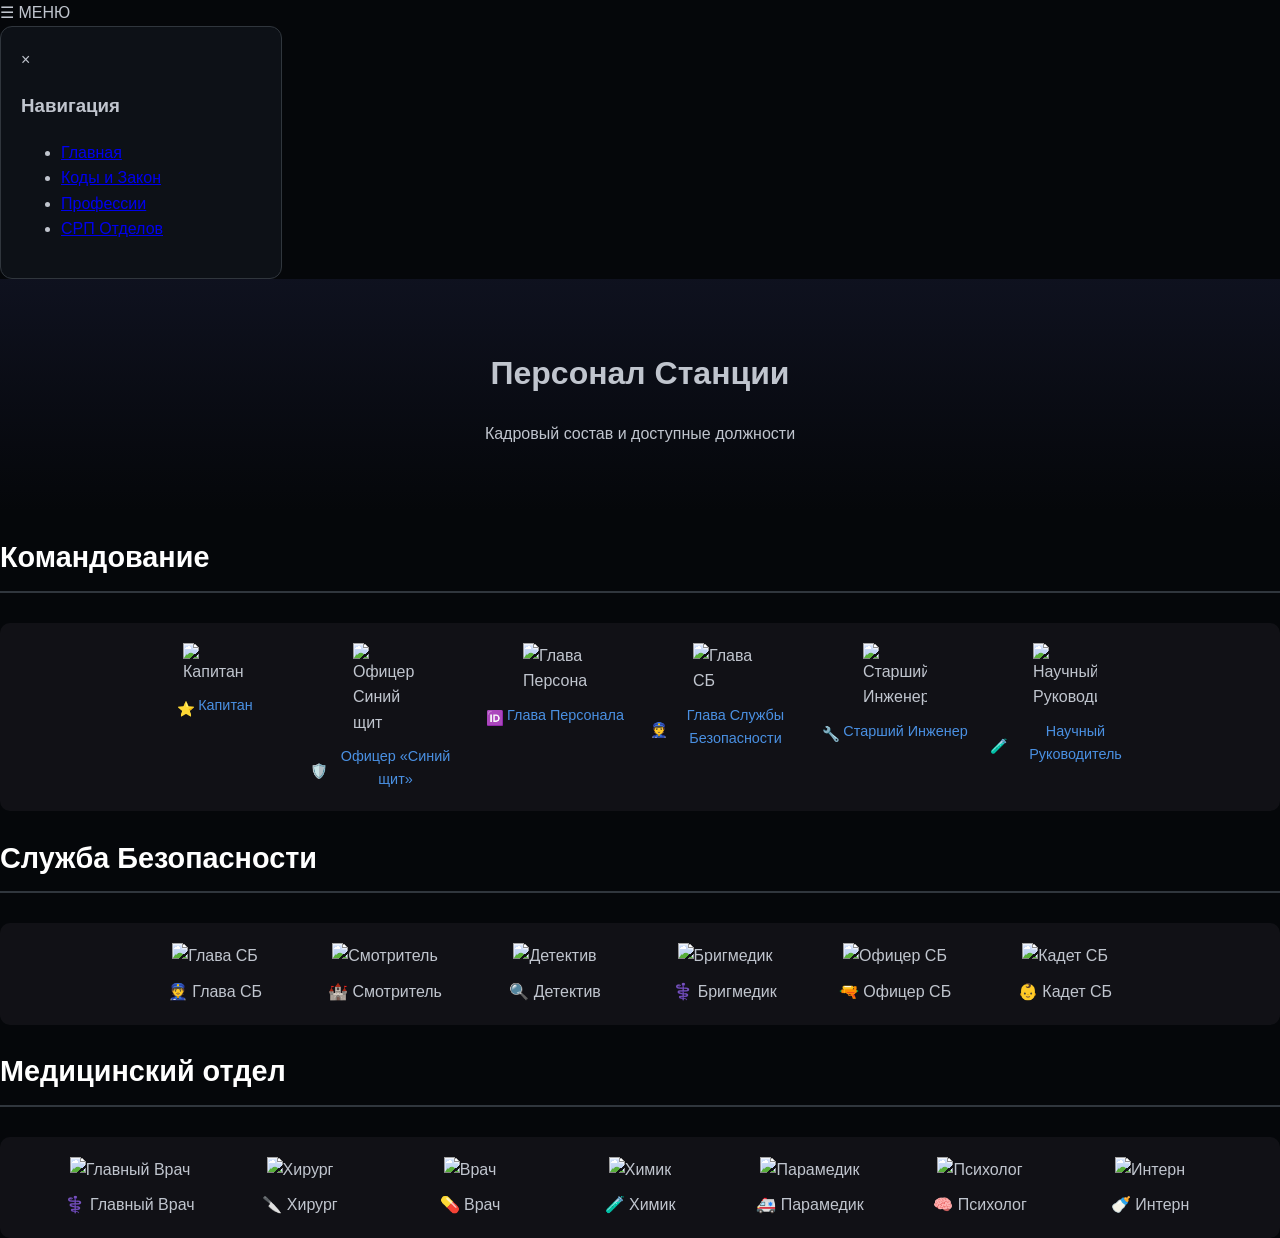
==== commit b3bb2484: "Update jobs.html" ====
--- a/jobs.html
+++ b/jobs.html
@@ -142,3 +142,77 @@
         </div>
     </div>
 </div>
+<h2 class="section-title">Медицинский отдел</h2>
+<div class="jobs-section">
+    <div class="jobs-grid">
+        <div class="job-card">
+            <div class="sprite-container">
+                <img src="images/cmo.png" alt="Главный Врач" class="job-sprite">
+            </div>
+            <div class="job-footer">
+                <span class="job-icon">⚕️</span>
+                <span class="job-title">Главный Врач</span>
+            </div>
+        </div>
+
+        <div class="job-card">
+            <div class="sprite-container">
+                <img src="images/surgeon.png" alt="Хирург" class="job-sprite">
+            </div>
+            <div class="job-footer">
+                <span class="job-icon">🔪</span>
+                <span class="job-title">Хирург</span>
+            </div>
+        </div>
+
+        <div class="job-card">
+            <div class="sprite-container">
+                <img src="images/medical_doctor.png" alt="Врач" class="job-sprite">
+            </div>
+            <div class="job-footer">
+                <span class="job-icon">💊</span>
+                <span class="job-title">Врач</span>
+            </div>
+        </div>
+
+        <div class="job-card">
+            <div class="sprite-container">
+                <img src="images/chemist.png" alt="Химик" class="job-sprite">
+            </div>
+            <div class="job-footer">
+                <span class="job-icon">🧪</span>
+                <span class="job-title">Химик</span>
+            </div>
+        </div>
+
+        <div class="job-card">
+            <div class="sprite-container">
+                <img src="images/paramedic.png" alt="Парамедик" class="job-sprite">
+            </div>
+            <div class="job-footer">
+                <span class="job-icon">🚑</span>
+                <span class="job-title">Парамедик</span>
+            </div>
+        </div>
+
+        <div class="job-card">
+            <div class="sprite-container">
+                <img src="images/psychologist.png" alt="Психолог" class="job-sprite">
+            </div>
+            <div class="job-footer">
+                <span class="job-icon">🧠</span>
+                <span class="job-title">Психолог</span>
+            </div>
+        </div>
+
+        <div class="job-card">
+            <div class="sprite-container">
+                <img src="images/intern.png" alt="Интерн" class="job-sprite">
+            </div>
+            <div class="job-footer">
+                <span class="job-icon">🍼</span>
+                <span class="job-title">Интерн</span>
+            </div>
+        </div>
+    </div>
+</div>
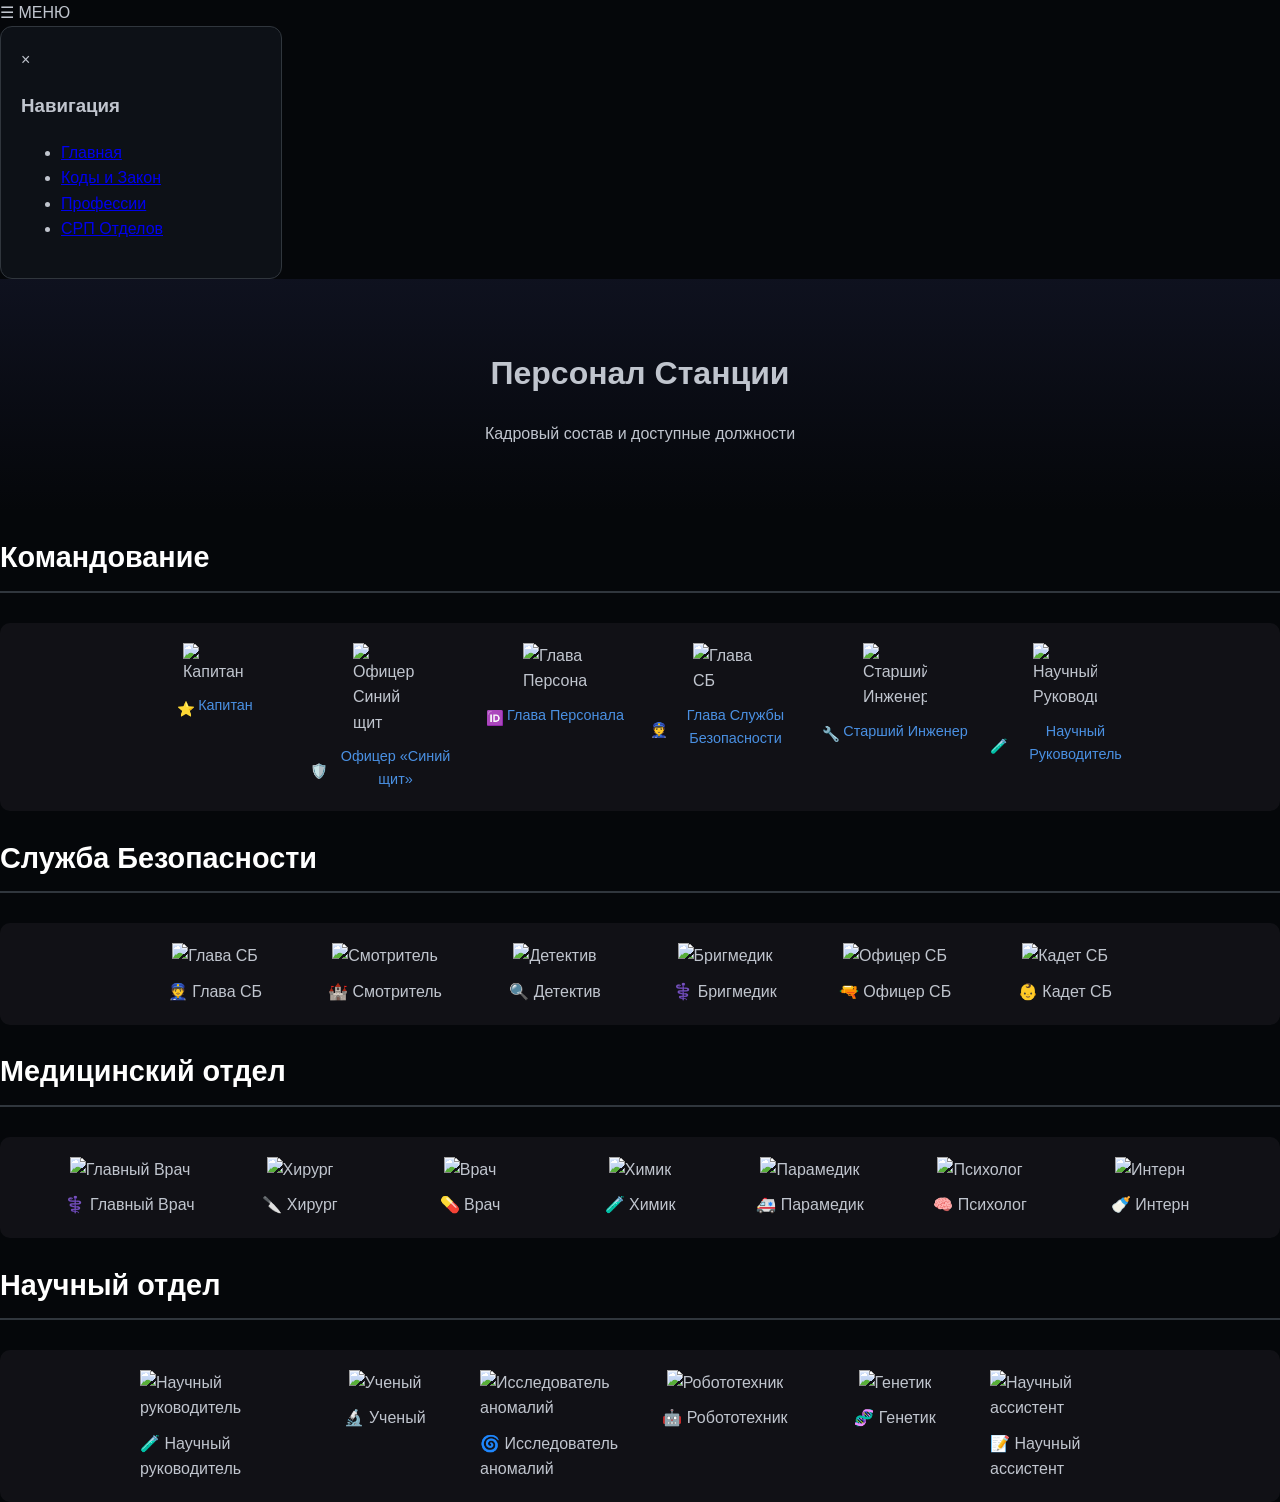
==== commit e8d90e7a: "Update jobs.html" ====
--- a/jobs.html
+++ b/jobs.html
@@ -216,3 +216,67 @@
         </div>
     </div>
 </div>
+<h2 class="section-title">Научный отдел</h2>
+<div class="jobs-section">
+    <div class="jobs-grid">
+        <div class="job-card">
+            <div class="sprite-container">
+                <img src="images/rd.png" alt="Научный руководитель" class="job-sprite">
+            </div>
+            <div class="job-footer">
+                <span class="job-icon">🧪</span>
+                <span class="job-title">Научный руководитель</span>
+            </div>
+        </div>
+
+        <div class="job-card">
+            <div class="sprite-container">
+                <img src="images/scientist.png" alt="Ученый" class="job-sprite">
+            </div>
+            <div class="job-footer">
+                <span class="job-icon">🔬</span>
+                <span class="job-title">Ученый</span>
+            </div>
+        </div>
+
+        <div class="job-card">
+            <div class="sprite-container">
+                <img src="images/anomaly_researcher.png" alt="Исследователь аномалий" class="job-sprite">
+            </div>
+            <div class="job-footer">
+                <span class="job-icon">🌀</span>
+                <span class="job-title">Исследователь аномалий</span>
+            </div>
+        </div>
+
+        <div class="job-card">
+            <div class="sprite-container">
+                <img src="images/roboticist.png" alt="Робототехник" class="job-sprite">
+            </div>
+            <div class="job-footer">
+                <span class="job-icon">🤖</span>
+                <span class="job-title">Робототехник</span>
+            </div>
+        </div>
+
+        <div class="job-card">
+            <div class="sprite-container">
+                <img src="images/geneticist.png" alt="Генетик" class="job-sprite">
+            </div>
+            <div class="job-footer">
+                <span class="job-icon">🧬</span>
+                <span class="job-title">Генетик</span>
+            </div>
+        </div>
+
+        <div class="job-card">
+            <div class="sprite-container">
+                <img src="images/sci_assistant.png" alt="Научный ассистент" class="job-sprite">
+            </div>
+            <div class="job-footer">
+                <span class="job-icon">📝</span>
+                <span class="job-title">Научный ассистент</span>
+            </div>
+        </div>
+    </div>
+</div>
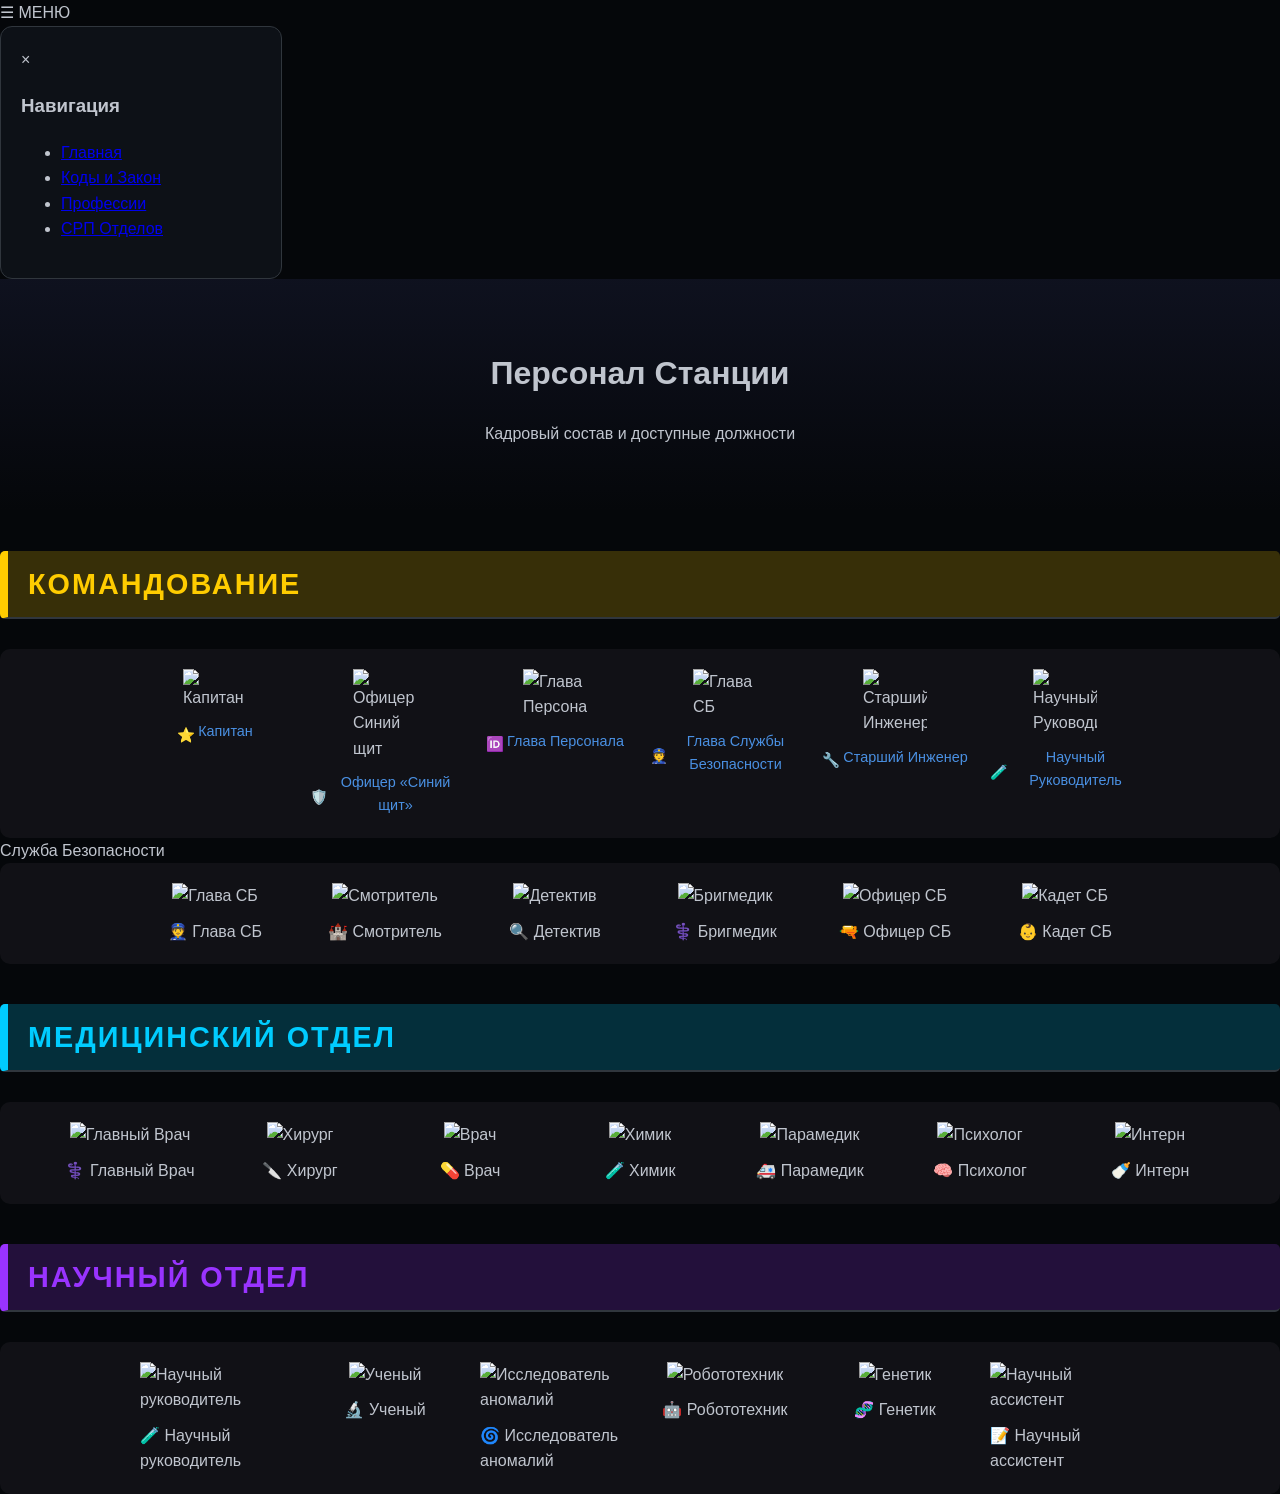
==== commit 300b3571: "Update jobs.html" ====
--- a/jobs.html
+++ b/jobs.html
@@ -27,7 +27,8 @@
         <h1 class="aesthetic-title">Персонал <span class="red-glow">Станции</span></h1>
         <p>Кадровый состав и доступные должности</p>
     </header>
-
+    
+<div class="jobs-section cmd-section">
 <h2 class="section-title">Командование</h2>
 <div class="jobs-grid">
     <div class="job-card">
@@ -78,6 +79,7 @@
         </div>
     </div>
 </div>
+<div class="jobs-section sec-section"
 <h2 class="section-title">Служба Безопасности</h2>
 <div class="jobs-section">
     <div class="jobs-grid">
@@ -142,6 +144,7 @@
         </div>
     </div>
 </div>
+        <div class="jobs-section med-section">
 <h2 class="section-title">Медицинский отдел</h2>
 <div class="jobs-section">
     <div class="jobs-grid">
@@ -216,6 +219,7 @@
         </div>
     </div>
 </div>
+            <div class="jobs-section sci-section">
 <h2 class="section-title">Научный отдел</h2>
 <div class="jobs-section">
     <div class="jobs-grid">
--- a/style.css
+++ b/style.css
@@ -1179,3 +1179,55 @@
     height: 16px;
 
 }
+body {
+    background-image: url('images/space_bg.jpg'); /* Путь к твоему фону */
+    background-size: cover;
+    background-position: center;
+    background-attachment: fixed; /* Фон не будет прокручиваться */
+    background-repeat: no-repeat;
+}
+/* Общие стили для заголовков отделов */
+.section-title {
+    padding: 10px 20px;
+    border-radius: 5px;
+    margin-top: 40px;
+    text-transform: uppercase;
+    letter-spacing: 2px;
+    font-weight: bold;
+    border-left: 8px solid;
+}
+
+/* Командование — Золотой */
+.cmd-section .section-title {
+    background: rgba(255, 204, 0, 0.2);
+    color: #ffcc00;
+    border-left-color: #ffcc00;
+}
+
+/* СБ — Красный */
+.sec-section .section-title {
+    background: rgba(255, 68, 68, 0.2);
+    color: #ff4444;
+    border-left-color: #ff4444;
+}
+
+/* Медики — Голубой */
+.med-section .section-title {
+    background: rgba(0, 204, 255, 0.2);
+    color: #00ccff;
+    border-left-color: #00ccff;
+}
+
+/* Наука — Фиолетовый */
+.sci-section .section-title {
+    background: rgba(153, 51, 255, 0.2);
+    color: #9933ff;
+    border-left-color: #9933ff;
+}
+
+/* Инженеры — Оранжевый */
+.eng-section .section-title {
+    background: rgba(255, 136, 0, 0.2);
+    color: #ff8800;
+    border-left-color: #ff8800;
+}
